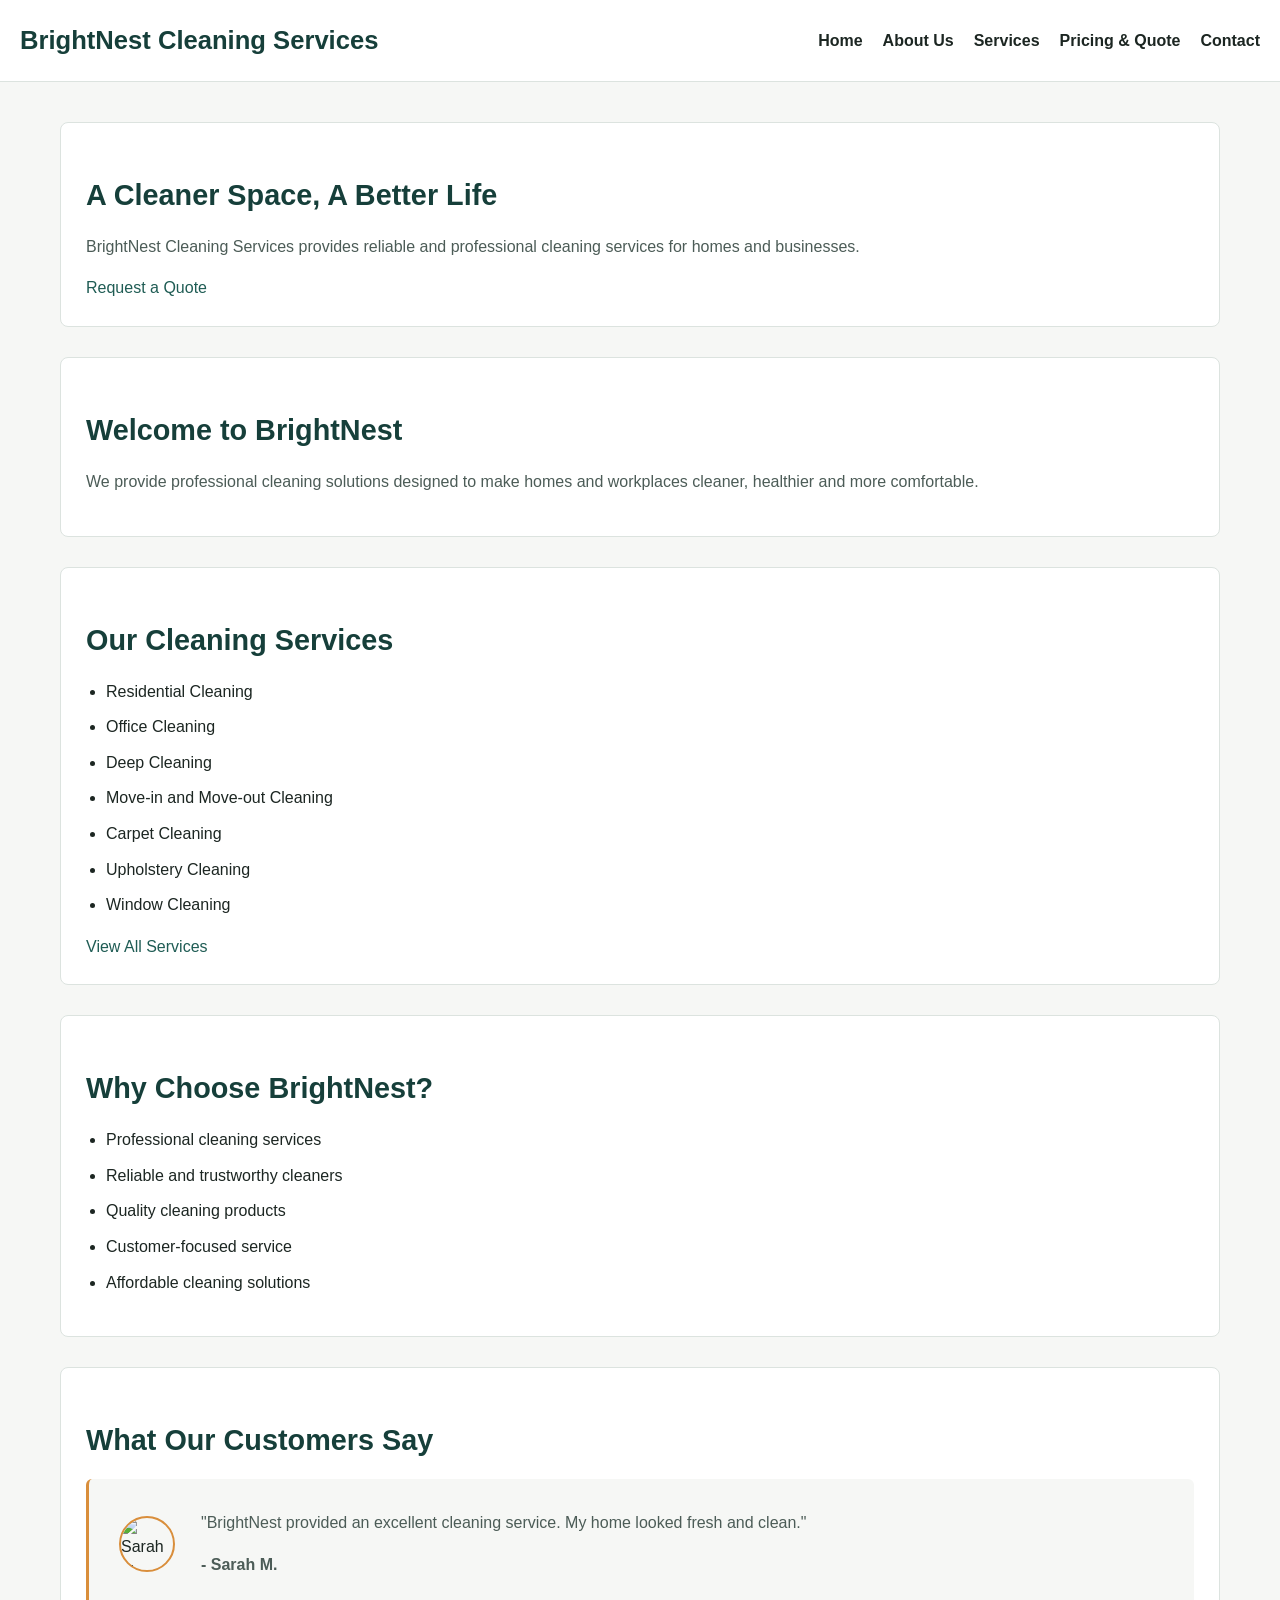
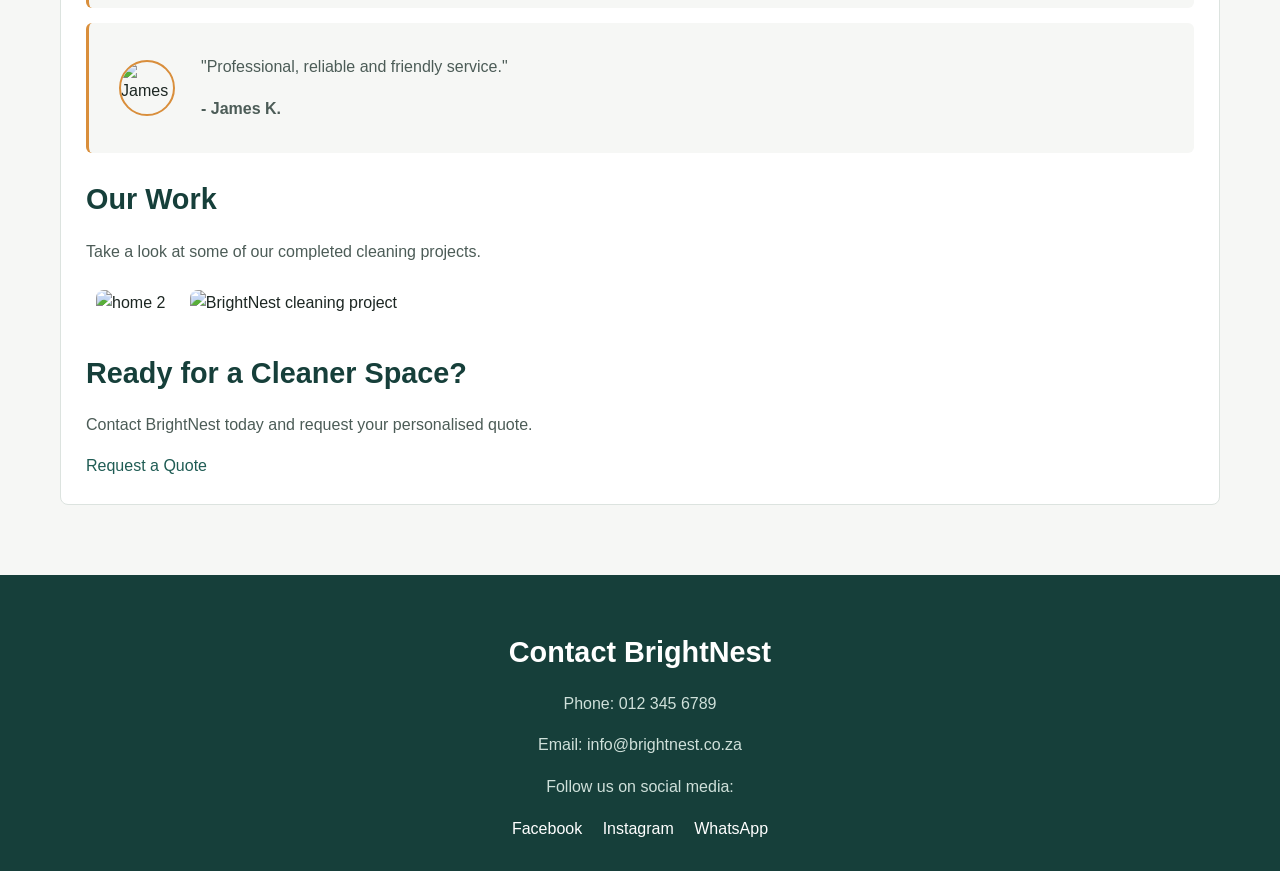
==== index.html @ d9dd4ff6 "Add customer avatars to testimonials with circular styling and mobile stacking" ====
<!DOCTYPE html>
<html lang="en">

<head>
    <meta charset="UTF-8">
    <meta name="viewport" content="width=device-width, initial-scale=1.0">
    <title>BrightNest Cleaning Services</title>

    <link rel="stylesheet" href="css/style.css">
</head>

<body>

    <header>

        <h1>BrightNest Cleaning Services</h1>

        <nav>
            <a href="index.html">Home</a>
            <a href="pages/about.html">About Us</a>
            <a href="pages/services.html">Services</a>
            <a href="pages/quote.html">Pricing & Quote</a>
            <a href="pages/contact.html">Contact</a>
        </nav>

    </header>

    <main>


        <section>
            <h2>A Cleaner Space, A Better Life</h2>
            <p>
                BrightNest Cleaning Services provides reliable and
                professional cleaning services for homes and businesses.
            </p>

            <a href="pages/quote.html">Request a Quote</a>
        </section>

        <section>
            <h2>Welcome to BrightNest</h2>

            <p>
                We provide professional cleaning solutions designed
                to make homes and workplaces cleaner, healthier and
                more comfortable.
            </p>
        </section>

        <section>
            <h2>Our Cleaning Services</h2>

            <ul>
                <li>Residential Cleaning</li>
                <li>Office Cleaning</li>
                <li>Deep Cleaning</li>
                <li>Move-in and Move-out Cleaning</li>
                <li>Carpet Cleaning</li>
                <li>Upholstery Cleaning</li>
                <li>Window Cleaning</li>
            </ul>

            <a href="pages/services.html">View All Services</a>
        </section>

        <section>
            <h2>Why Choose BrightNest?</h2>

            <ul>
                <li>Professional cleaning services</li>
                <li>Reliable and trustworthy cleaners</li>
                <li>Quality cleaning products</li>
                <li>Customer-focused service</li>
                <li>Affordable cleaning solutions</li>
            </ul>
        </section>

        <section>
            <h2>What Our Customers Say</h2>

            <article>
    <img src="https://randomuser.me/api/portraits/women/44.jpg"
         alt="Sarah M."
         class="testimonial-avatar">

    <div class="testimonial-text">
        <p>
            "BrightNest provided an excellent cleaning service.
            My home looked fresh and clean."
        </p>

        <p><strong>- Sarah M.</strong></p>
    </div>
</article>

<article>
    <img src="https://randomuser.me/api/portraits/men/32.jpg"
         alt="James K."
         class="testimonial-avatar">

    <div class="testimonial-text">
        <p>
            "Professional, reliable and friendly service."
        </p>

        <p><strong>- James K.</strong></p>
    </div>
</article>

        <section>
            <h2>Our Work</h2>

            <p>Take a look at some of our completed cleaning projects.</p>

            <img src="../BrightNest-Cleaning-Services-/images/services/home 2.png"
                 alt="home 2"
                 width="300">

            <img src="../BrightNest-Cleaning-Services-/images/services/gallery-2.png"
                 alt="BrightNest cleaning project"
                 width="300">
        </section>

        <section>
            <h2>Ready for a Cleaner Space?</h2>

            <p>
                Contact BrightNest today and request your personalised quote.
            </p>

            <a href="pages/quote.html">Request a Quote</a>
        </section>

    </main>

    <footer>

        <h2>Contact BrightNest</h2>

        <p>Phone: 012 345 6789</p>
        <p>Email: info@brightnest.co.za</p>

        <p>
            Follow us on social media:
        </p>

        <a href="#">Facebook</a>
        <a href="#">Instagram</a>
        <a href="#">WhatsApp</a>

    

    </footer>

</body>

</html>
---- css/style.css ----
/* General settings */
* {
    box-sizing: border-box;
}

body {
    margin: 0;
    font-family: Arial, sans-serif;
    line-height: 1.6;
    color: #1c2622;
    background-color: #f6f7f5;
}

/* Images */
img {
    max-width: 100%;
    height: auto;
}

/* Links */
a {
    color: #1f5c54;
    text-decoration: none;
}

/* Headings */
h1,
h2,
h3 {
    color: #163f3a;
}

h1 {
    font-size: 1.6rem;
}

h2 {
    font-size: 1.8rem;
    margin-bottom: 1rem;
}

h3 {
    font-size: 1.25rem;
}

p {
    color: #4c5c57;
}


/* Header */
header {
    background-color: #ffffff;
    padding: 20px;
    border-bottom: 1px solid #dce3df;

    display: flex;
    justify-content: space-between;
    align-items: center;
    flex-wrap: wrap;
}

header h1 {
    margin: 0;
    color: #163f3a;
}


/* Navigation */
nav {
    display: flex;
    gap: 20px;
    flex-wrap: wrap;
}

nav a {
    color: #1c2622;
    font-weight: bold;
    padding: 5px 0;
}

nav a:hover {
    color: #1f5c54;
    border-bottom: 2px solid #d98e3b;
}


/* Main content */
main {
    max-width: 1200px;
    margin: auto;
    padding: 40px 20px;
}

main > section {
    background-color: #ffffff;
    border: 1px solid #dce3df;
    border-radius: 8px;
    padding: 25px;
    margin-bottom: 30px;
}


/* Hero section */
.hero {
    text-align: center;
    padding: 70px 30px;
}

.hero h2 {
    font-size: 2.5rem;
    color: #163f3a;
}

.hero p {
    margin: 20px auto;
}


/* Buttons */
.btn {
    display: inline-block;
    background-color: #d98e3b;
    color: #ffffff;
    font-weight: bold;
    padding: 12px 24px;
    border-radius: 6px;
}

.btn:hover {
    background-color: #b8722a;
}


/* Lists */
main ul {
    padding-left: 20px;
}

main ul li {
    margin-bottom: 10px;
}
/* Testimonials */
article {
    background-color: #f6f7f5;
    border-left: 3px solid #d98e3b;
    padding: 0.9375rem 1.25rem;
    margin-bottom: 0.9375rem;
    border-radius: 6px;
 
    display: flex;
    align-items: center;
    gap: 1rem;
}
 
.testimonial-avatar {
    width: 3.5rem;
    height: 3.5rem;
    border-radius: 50%;
    object-fit: cover;
    flex-shrink: 0;
    border: 2px solid #d98e3b;
}
 
.testimonial-text {
    flex: 1;
}
/* Gallery */
main img {
    border-radius: 8px;
    margin: 10px;
}


/* Service cards */
.service-grid {
    display: grid;
    grid-template-columns: repeat(auto-fit, minmax(250px, 1fr));
    gap: 25px;
}

.service-card {
    background-color: #ffffff;
    border: 1px solid #dce3df;
    border-top: 3px solid #1f5c54;
    border-radius: 8px;
    padding: 20px;
}

.service-card img {
    width: 100%;
    height: 200px;
    object-fit: cover;
    margin: 0 0 15px 0;
}

.service-card:hover {
    box-shadow: 0 5px 15px rgba(0, 0, 0, 0.1);
}


/* Forms */
.site-form {
    max-width: 600px;
    background-color: #ffffff;
    border: 1px solid #dce3df;
    border-radius: 8px;
    padding: 25px;
}

.site-form label {
    display: block;
    margin-top: 15px;
    margin-bottom: 5px;
    font-weight: bold;
}

.site-form input,
.site-form select,
.site-form textarea {
    width: 100%;
    padding: 10px;
    font-family: Arial, sans-serif;
    font-size: 1rem;
    border: 1px solid #dce3df;
    border-radius: 6px;
}

.site-form input:focus,
.site-form select:focus,
.site-form textarea:focus {
    outline: 2px solid #1f5c54;
}


/* Footer */
footer {
    background-color: #163f3a;
    color: #ffffff;
    padding: 30px;
    text-align: center;
}

footer h2 {
    color: #ffffff;
}

footer p {
    color: #cfe0da;
}

footer a {
    color: #ffffff;
    margin: 0 8px;
}

footer a:hover {
    color: #d98e3b;
}


/* Tablet */
@media (max-width: 900px) {

    header {
        padding: 15px;
    }

    main {
        padding: 30px 15px;
    }

    .hero h2 {
        font-size: 2rem;
    }
}


/* Mobile */
@media (max-width: 600px) {
 
    header {
        flex-direction: column;
        align-items: flex-start;
    }
 
    nav {
        flex-direction: column;
        gap: 0.625rem;
        margin-top: 0.9375rem;
    }
 
    main {
        padding: 1.25rem 0.625rem;
    }
 
    main > section {
        padding: 1.25rem;
    }
 
    .hero {
        padding: 2.5rem 1.25rem;
    }
 
    .hero h2 {
        font-size: 1.7rem;
    }
 
    .service-grid {
        grid-template-columns: 1fr;
    }
}
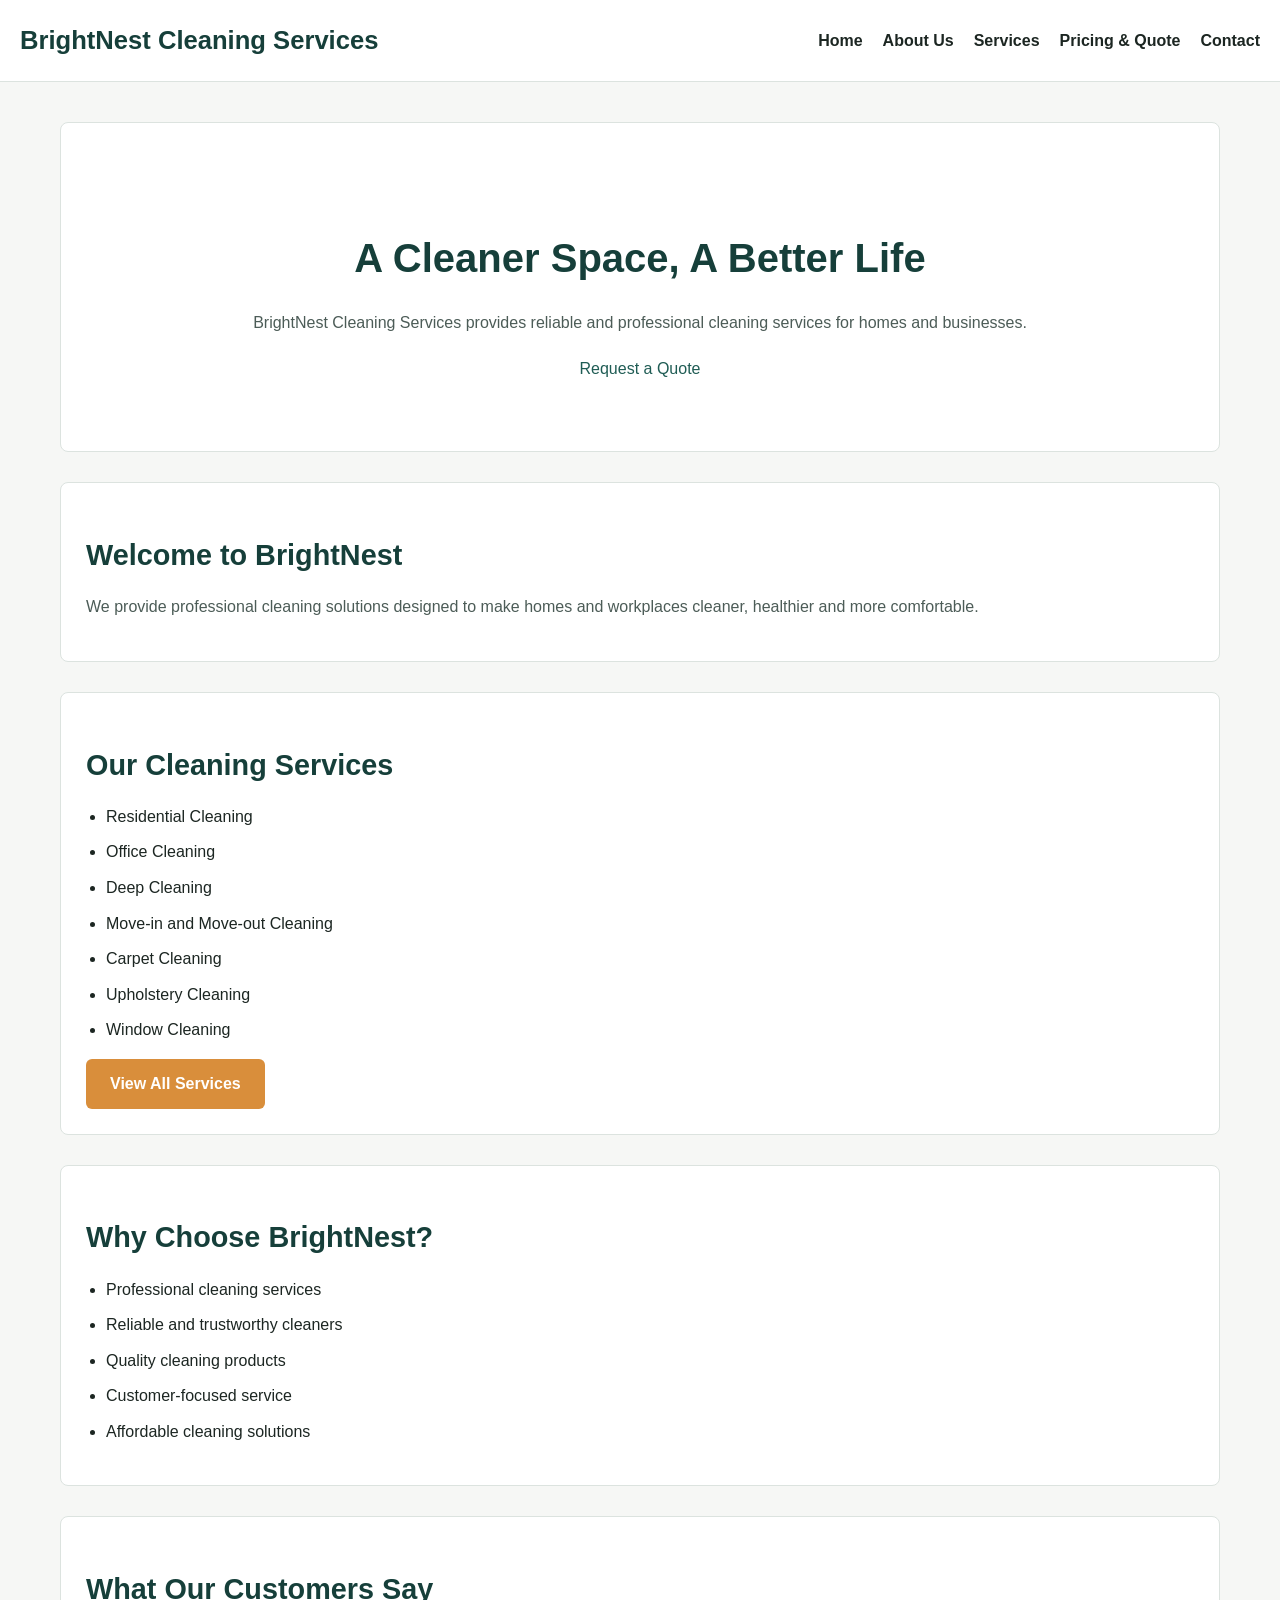
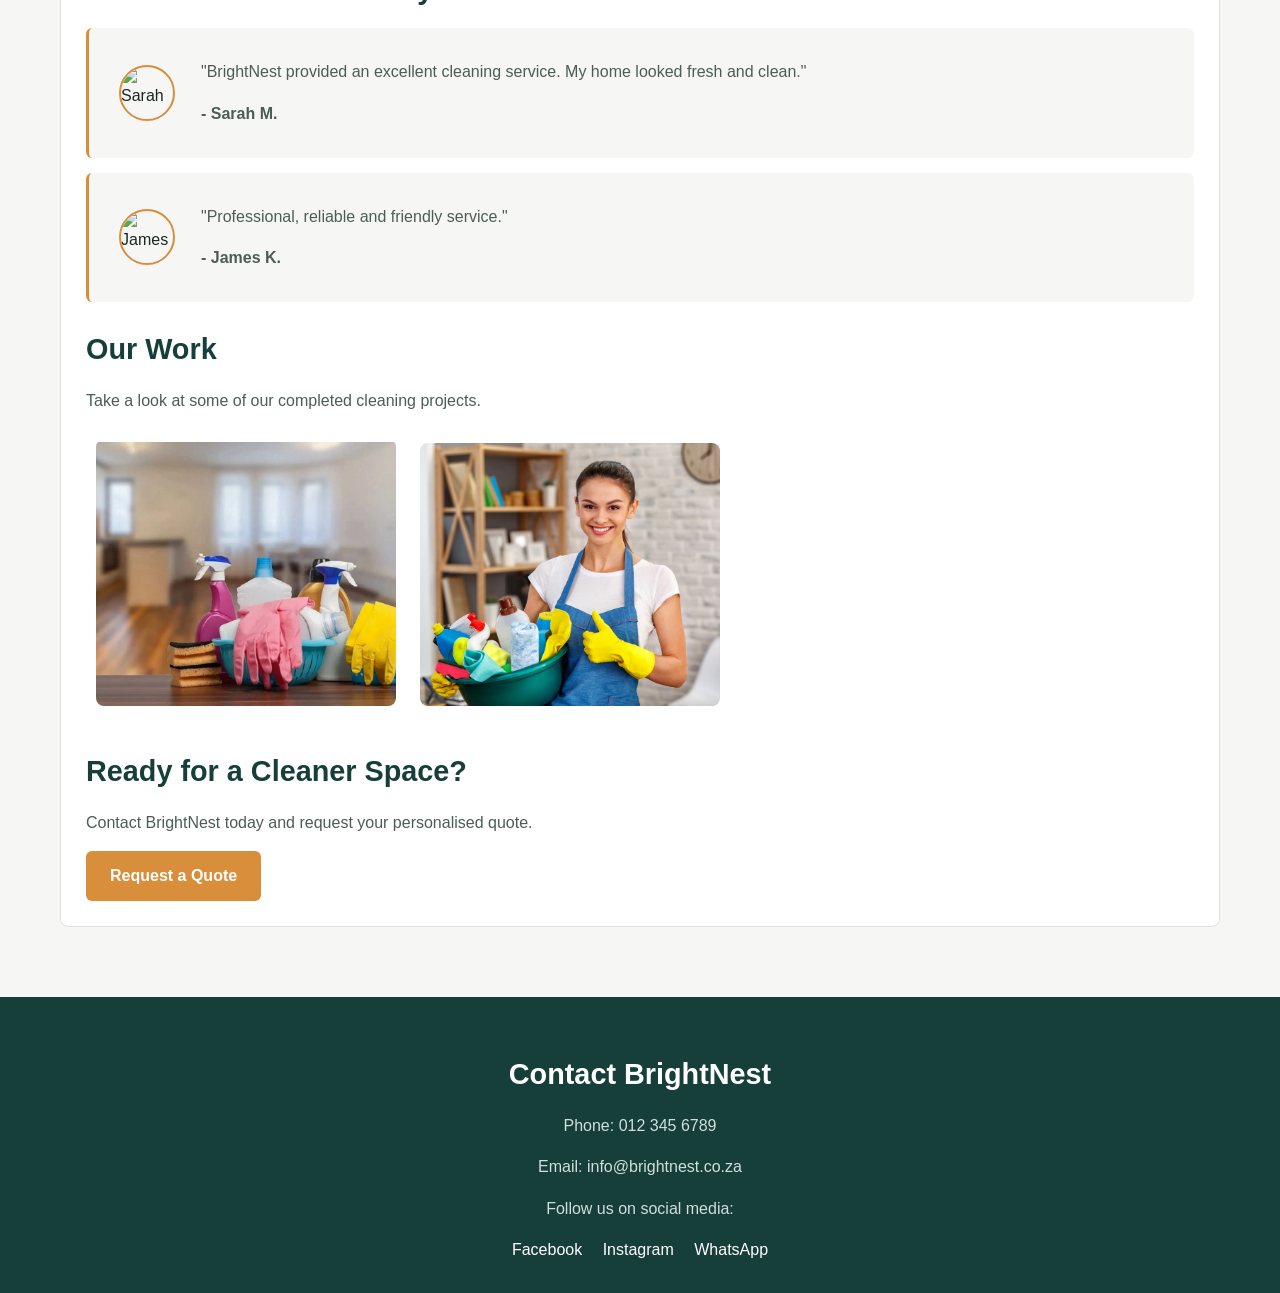
==== commit bb74ed93: "Fix homepage HTML structure and apply CSS classes - Added the hero class to the homepage hero sectio" ====
--- a/index.html
+++ b/index.html
@@ -28,7 +28,7 @@
     <main>
 
 
-        <section>
+        <section class ="hero">
             <h2>A Cleaner Space, A Better Life</h2>
             <p>
                 BrightNest Cleaning Services provides reliable and
@@ -61,7 +61,7 @@
                 <li>Window Cleaning</li>
             </ul>
 
-            <a href="pages/services.html">View All Services</a>
+            <a href="pages/services.html" class="btn">View All Services</a>
         </section>
 
         <section>
@@ -113,11 +113,11 @@
 
             <p>Take a look at some of our completed cleaning projects.</p>
 
-            <img src="../BrightNest-Cleaning-Services-/images/services/home 2.png"
+            <img src="images/services/home 2.png"
                  alt="home 2"
                  width="300">
 
-            <img src="../BrightNest-Cleaning-Services-/images/services/gallery-2.png"
+            <img src="images/services/gallery-2.png"
                  alt="BrightNest cleaning project"
                  width="300">
         </section>
@@ -129,7 +129,7 @@
                 Contact BrightNest today and request your personalised quote.
             </p>
 
-            <a href="pages/quote.html">Request a Quote</a>
+            <a href="pages/quote.html" class="btn">Request a Quote</a>
         </section>
 
     </main>
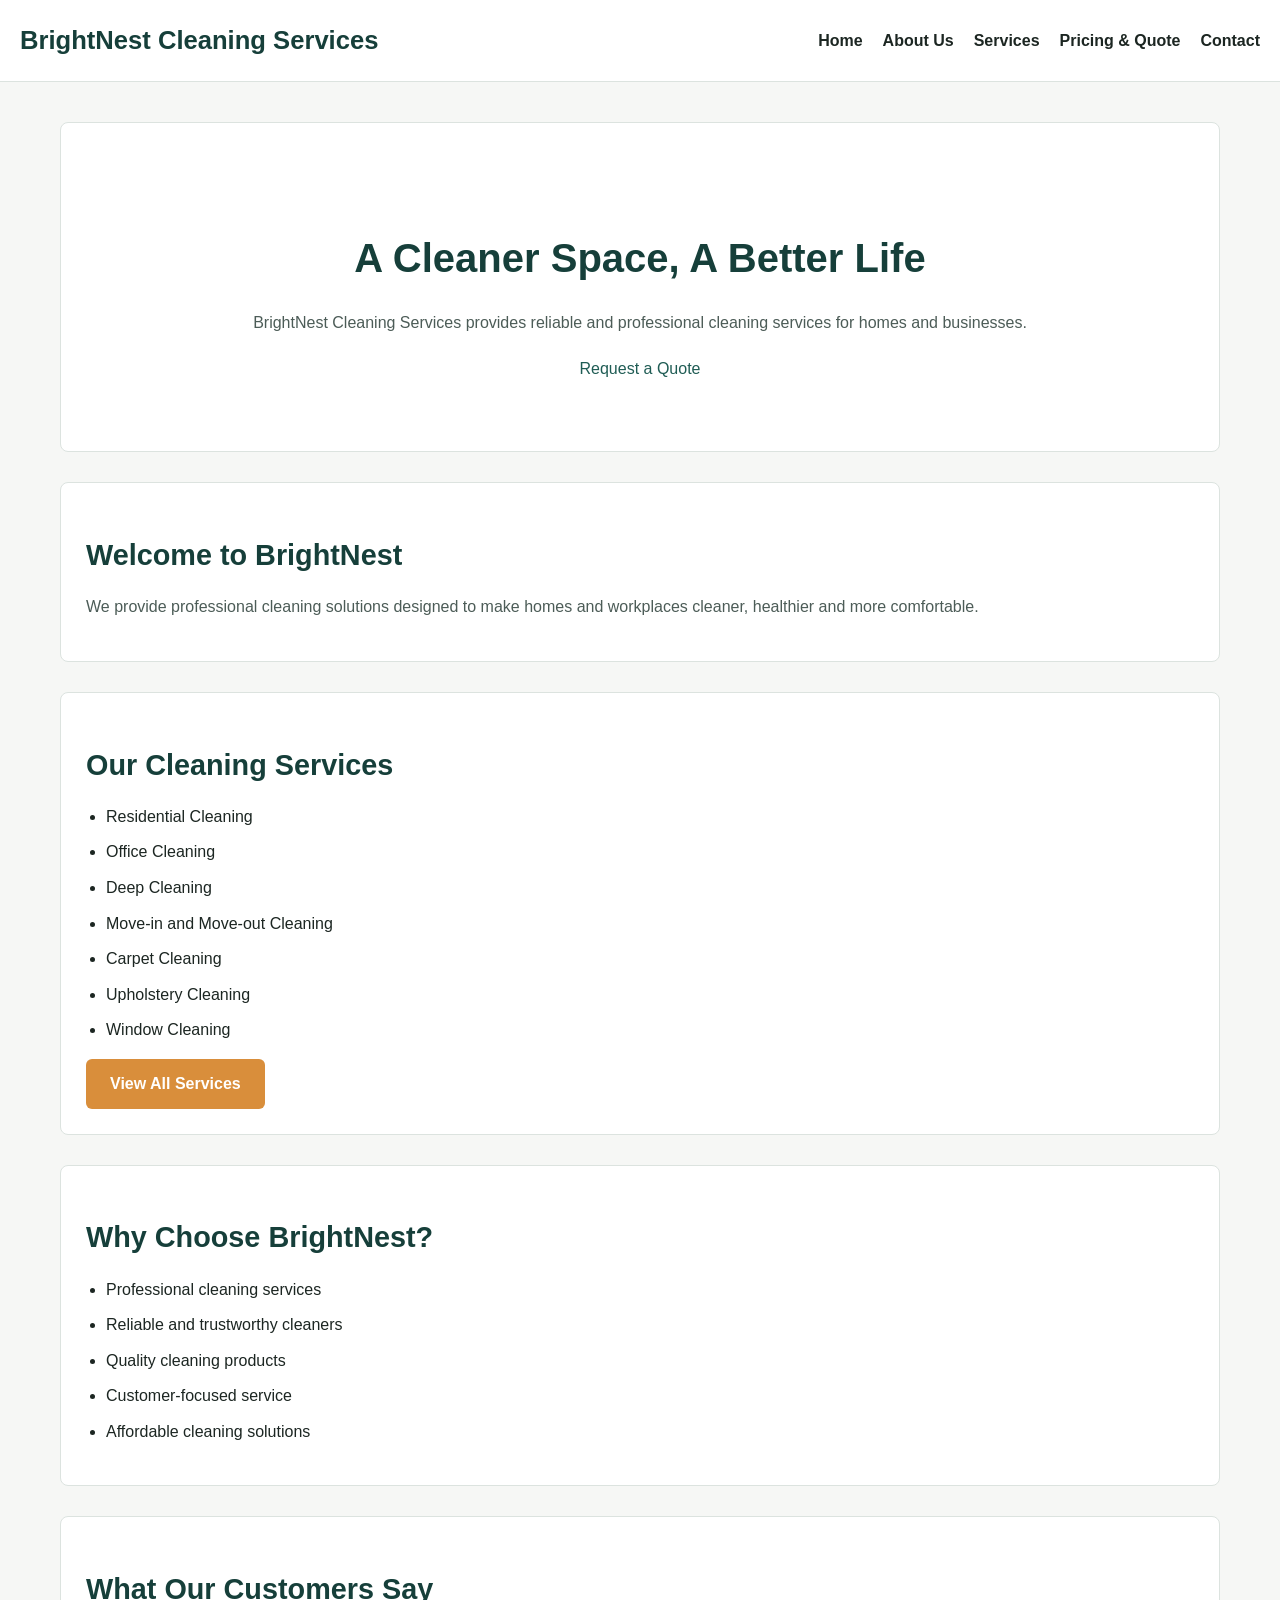
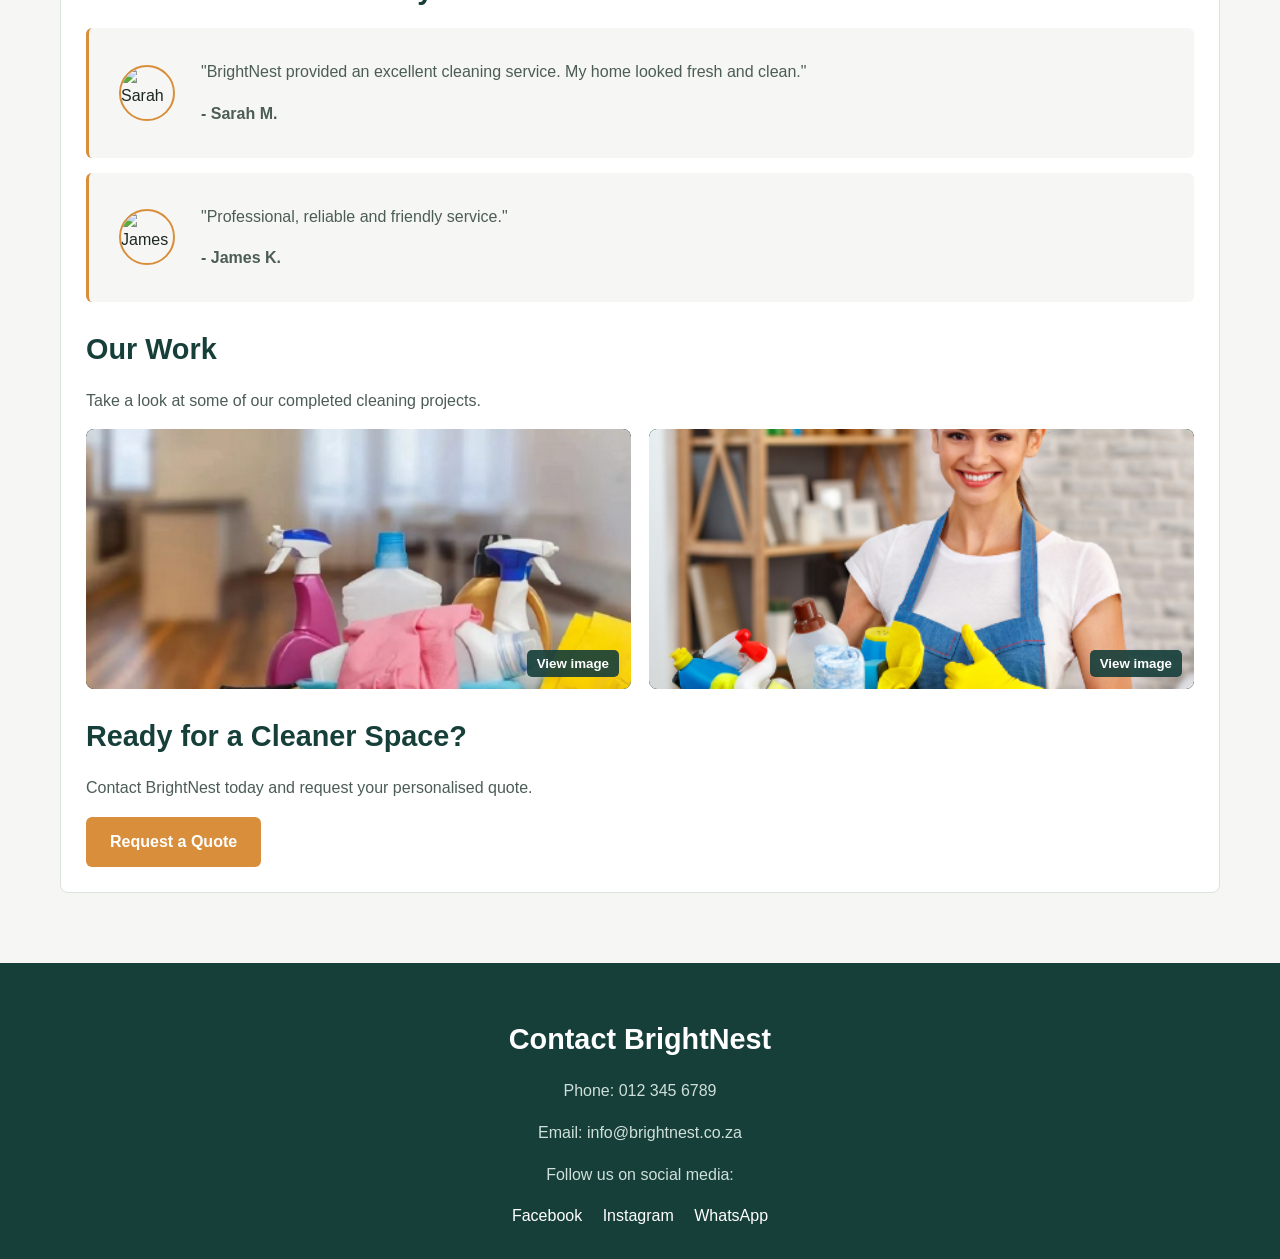
==== commit b7bc9d14: "Add interactive site features Add an FAQ accordion, project gallery lightbox, scroll-reveal effects," ====
--- a/index.html
+++ b/index.html
@@ -7,6 +7,7 @@
     <title>BrightNest Cleaning Services</title>
 
     <link rel="stylesheet" href="css/style.css">
+    <script src="js/script.js" defer></script>
 </head>
 
 <body>
@@ -113,13 +114,27 @@
 
             <p>Take a look at some of our completed cleaning projects.</p>
 
-            <img src="images/services/home 2.png"
-                 alt="home 2"
-                 width="300">
+            <div class="gallery-grid" role="group" aria-label="Cleaning project gallery">
+                <button class="gallery-item" type="button"
+                        data-full="images/services/home 2.png"
+                        data-alt="Freshly cleaned BrightNest home interior"
+                        aria-label="View freshly cleaned BrightNest home interior">
+                    <img src="images/services/home 2.png"
+                         alt="Freshly cleaned BrightNest home interior"
+                         width="300">
+                    <span>View image</span>
+                </button>
 
-            <img src="images/services/gallery-2.png"
-                 alt="BrightNest cleaning project"
-                 width="300">
+                <button class="gallery-item" type="button"
+                        data-full="images/services/gallery-2.png"
+                        data-alt="A completed BrightNest cleaning project"
+                        aria-label="View a completed BrightNest cleaning project">
+                    <img src="images/services/gallery-2.png"
+                         alt="A completed BrightNest cleaning project"
+                         width="300">
+                    <span>View image</span>
+                </button>
+            </div>
         </section>
 
         <section>
--- a/css/style.css
+++ b/css/style.css
@@ -309,4 +309,303 @@
     .service-grid {
         grid-template-columns: 1fr;
     }
+}
+
+/* Small mobile screens */
+@media (max-width: 480px) {
+
+    header h1 {
+        font-size: 1.5rem;
+    }
+
+    nav {
+        gap: 8px;
+    }
+
+    nav a {
+        font-size: 0.9rem;
+    }
+
+    main {
+        padding: 15px 10px;
+    }
+
+    main > section {
+        padding: 15px;
+    }
+
+    .hero {
+        padding: 30px 15px;
+    }
+
+    .hero h2 {
+        font-size: 1.5rem;
+    }
+
+    h2 {
+        font-size: 1.3rem;
+    }
+
+    h3 {
+        font-size: 1.1rem;
+    }
+
+    p {
+        font-size: 0.95rem;
+    }
+
+    .btn {
+        padding: 10px 16px;
+        font-size: 0.9rem;
+    }
+
+    .site-form {
+        padding: 15px;
+    }
+
+    article {
+        gap: 10px;
+        padding: 12px;
+    }
+
+    .testimonial-avatar {
+        width: 2.75rem;
+        height: 2.75rem;
+    }
+}
+
+/* Interactive elements */
+a,
+button,
+.service-card,
+.gallery-item {
+    transition: color 180ms ease, background-color 180ms ease, border-color 180ms ease,
+        box-shadow 180ms ease, transform 180ms ease, opacity 180ms ease;
+}
+
+a:focus-visible,
+button:focus-visible {
+    outline: 3px solid #d98e3b;
+    outline-offset: 3px;
+}
+
+.faq-list {
+    display: grid;
+    gap: 12px;
+}
+
+.faq-item {
+    margin: 0;
+    padding: 0;
+    overflow: hidden;
+    border: 1px solid #dce3df;
+    border-radius: 8px;
+    background: #ffffff;
+}
+
+.faq-item h3 {
+    margin: 0;
+}
+
+.faq-question {
+    display: flex;
+    width: 100%;
+    align-items: center;
+    justify-content: space-between;
+    gap: 16px;
+    padding: 16px 18px;
+    border: 0;
+    background: #ffffff;
+    color: #163f3a;
+    cursor: pointer;
+    font: inherit;
+    font-weight: bold;
+    text-align: left;
+}
+
+.faq-question:hover,
+.faq-question[aria-expanded="true"] {
+    background: #f6f7f5;
+}
+
+.faq-icon {
+    color: #b8722a;
+    font-size: 1.5rem;
+    line-height: 1;
+}
+
+.faq-answer {
+    padding: 0 18px 16px;
+    animation: answer-reveal 220ms ease both;
+}
+
+.faq-answer p {
+    margin: 0;
+}
+
+.gallery-grid {
+    display: grid;
+    grid-template-columns: repeat(auto-fit, minmax(min(100%, 260px), 1fr));
+    gap: 18px;
+}
+
+.gallery-item {
+    position: relative;
+    overflow: hidden;
+    padding: 0;
+    border: 0;
+    border-radius: 8px;
+    background: #163f3a;
+    cursor: zoom-in;
+}
+
+.gallery-item img {
+    display: block;
+    width: 100%;
+    height: 260px;
+    margin: 0;
+    object-fit: cover;
+}
+
+.gallery-item span {
+    position: absolute;
+    right: 12px;
+    bottom: 12px;
+    padding: 6px 10px;
+    border-radius: 5px;
+    background: rgba(22, 63, 58, 0.9);
+    color: #ffffff;
+    font-weight: bold;
+}
+
+.gallery-item:hover {
+    box-shadow: 0 8px 20px rgba(22, 63, 58, 0.2);
+    transform: translateY(-3px);
+}
+
+.gallery-item img {
+    transition: transform 220ms ease;
+}
+
+.gallery-item:hover img {
+    transform: scale(1.04);
+}
+
+.lightbox {
+    width: min(92vw, 1000px);
+    max-width: none;
+    max-height: 92vh;
+    padding: 18px;
+    border: 0;
+    border-radius: 10px;
+    background: #ffffff;
+    color: #1c2622;
+    box-shadow: 0 18px 60px rgba(0, 0, 0, 0.35);
+}
+
+.lightbox::backdrop {
+    background: rgba(14, 35, 32, 0.82);
+}
+
+.lightbox-image {
+    display: block;
+    max-width: 100%;
+    max-height: 72vh;
+    margin: 0 auto;
+    object-fit: contain;
+}
+
+.lightbox-caption {
+    margin: 12px 0;
+    text-align: center;
+}
+
+.lightbox-controls {
+    display: flex;
+    justify-content: center;
+    flex-wrap: wrap;
+    gap: 10px;
+}
+
+.lightbox-controls button {
+    padding: 9px 14px;
+    border: 0;
+    border-radius: 6px;
+    background: #1f5c54;
+    color: #ffffff;
+    cursor: pointer;
+    font: inherit;
+    font-weight: bold;
+}
+
+.lightbox-controls button:hover {
+    background: #163f3a;
+}
+
+.lightbox-close {
+    background: #d98e3b !important;
+}
+
+.business-map {
+    min-height: 340px;
+    border: 1px solid #dce3df;
+    border-radius: 8px;
+    background: #e8efeb;
+    z-index: 0;
+}
+
+.map-status {
+    margin-bottom: 4px;
+}
+
+.map-link {
+    font-weight: bold;
+}
+
+.reveal-ready .reveal {
+    opacity: 0;
+    transform: translateY(16px);
+    transition: opacity 450ms ease, transform 450ms ease;
+}
+
+.reveal-ready .reveal.is-visible {
+    opacity: 1;
+    transform: translateY(0);
+}
+
+@keyframes answer-reveal {
+    from {
+        opacity: 0;
+        transform: translateY(-5px);
+    }
+
+    to {
+        opacity: 1;
+        transform: translateY(0);
+    }
+}
+
+@media (max-width: 600px) {
+    .business-map {
+        min-height: 280px;
+    }
+
+    .gallery-item img {
+        height: 220px;
+    }
+
+    .lightbox {
+        padding: 12px;
+    }
+}
+
+@media (prefers-reduced-motion: reduce) {
+    *,
+    *::before,
+    *::after {
+        scroll-behavior: auto !important;
+        animation-duration: 0.01ms !important;
+        animation-iteration-count: 1 !important;
+        transition-duration: 0.01ms !important;
+    }
 }
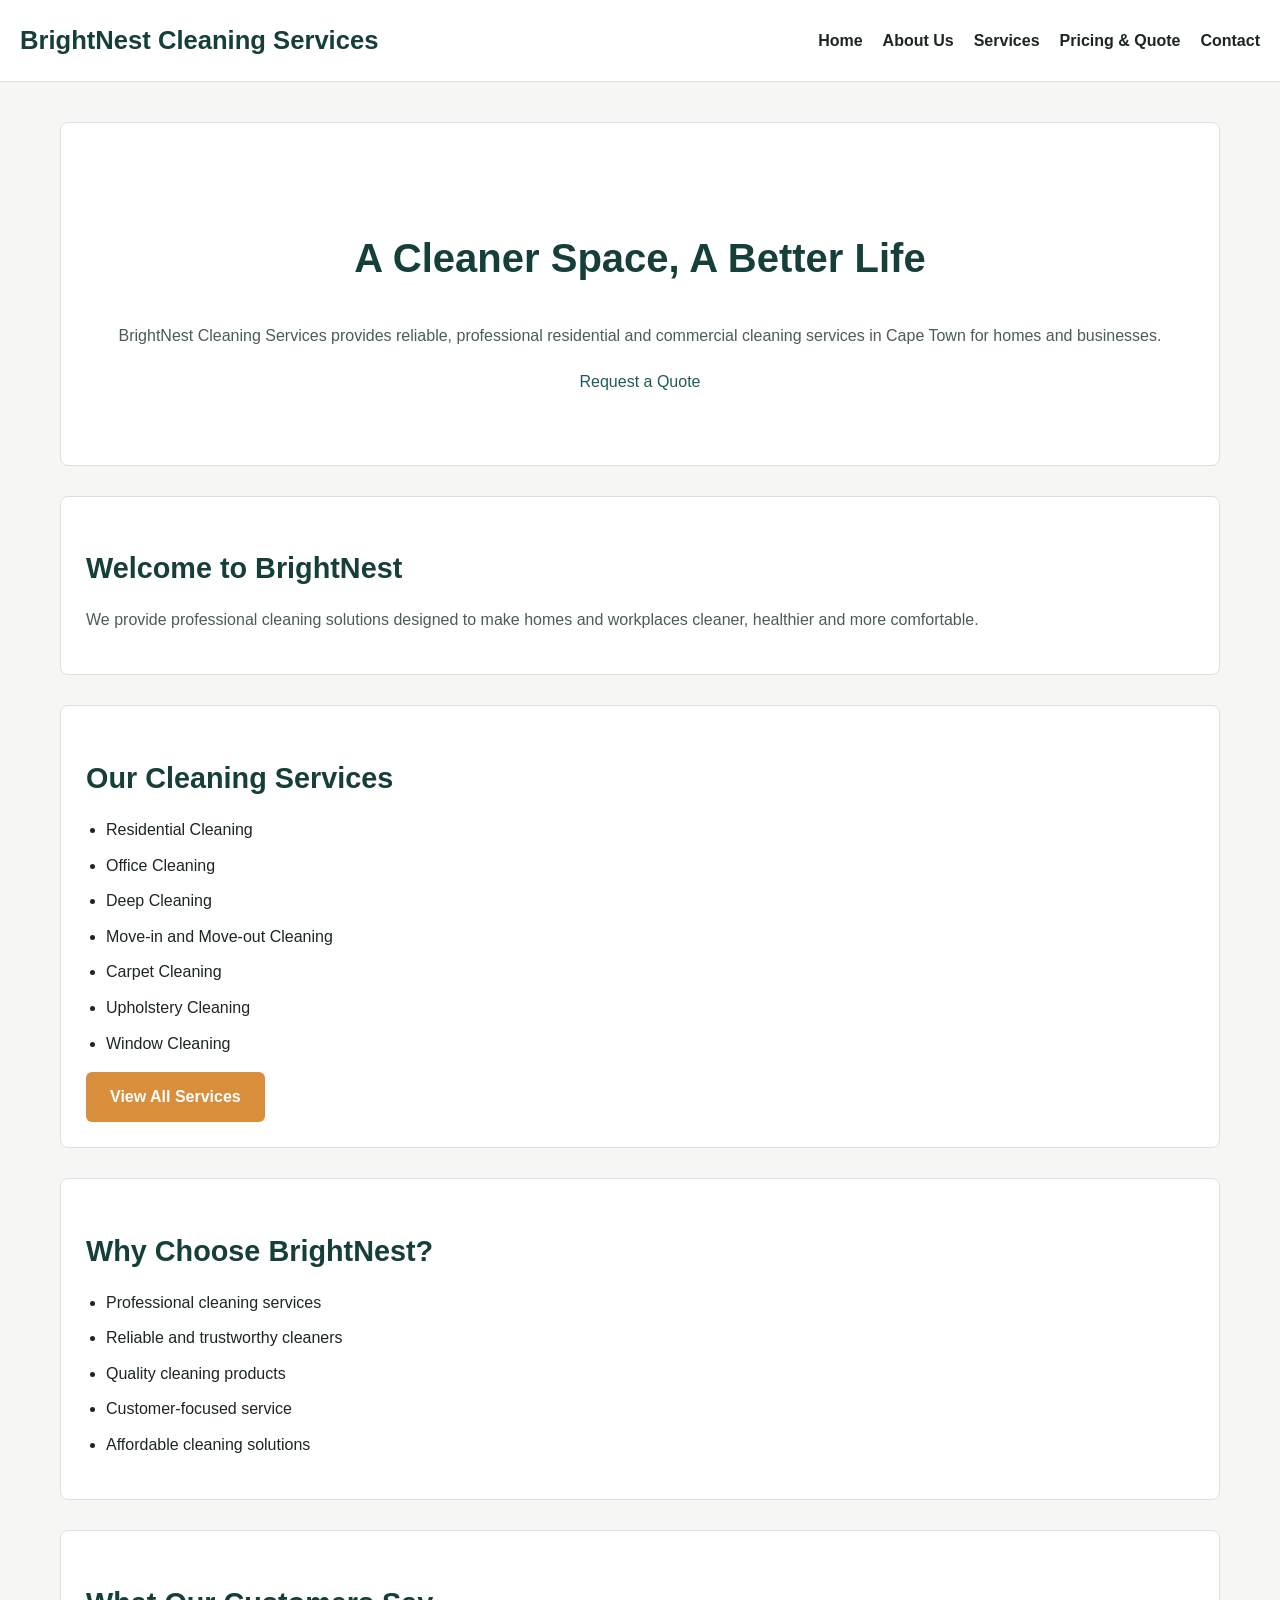
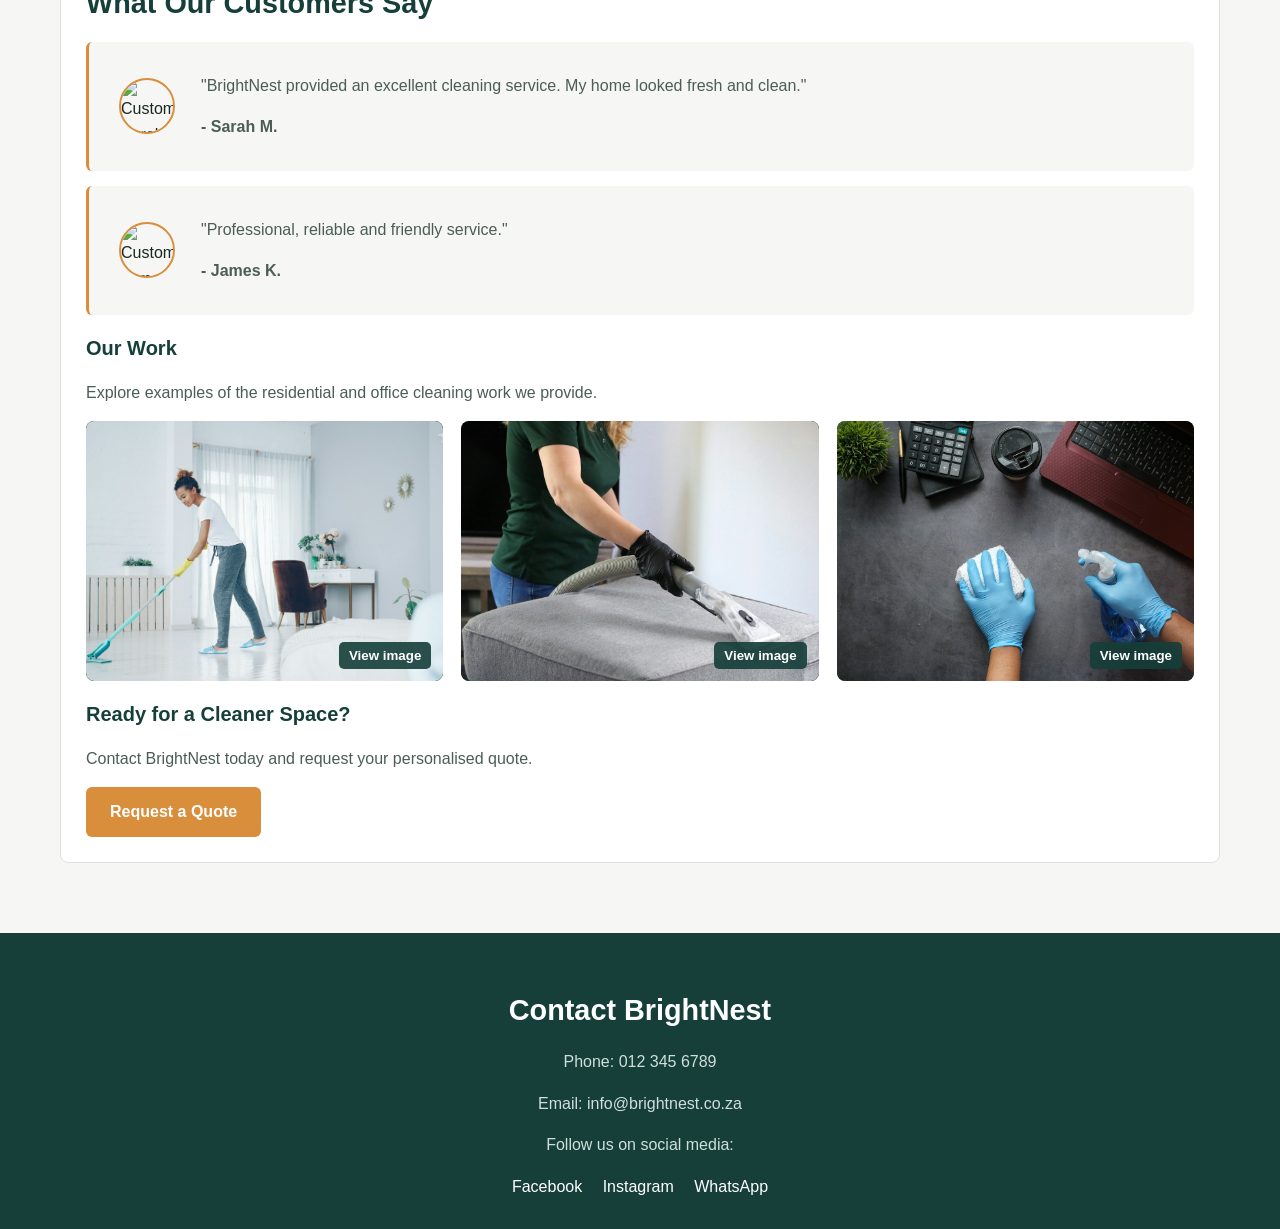
==== commit a90c0dee: "Improve service discovery and on-page SEO Add searchable and sortable service cards, refresh gallery" ====
--- a/index.html
+++ b/index.html
@@ -4,7 +4,9 @@
 <head>
     <meta charset="UTF-8">
     <meta name="viewport" content="width=device-width, initial-scale=1.0">
-    <title>BrightNest Cleaning Services</title>
+    <title>Cleaning Services in Cape Town | BrightNest</title>
+    <meta name="description"
+          content="Explore BrightNest residential and commercial cleaning in Cape Town. Compare services and request a personalised quote for your home or business.">
 
     <link rel="stylesheet" href="css/style.css">
     <script src="js/script.js" defer></script>
@@ -14,7 +16,7 @@
 
     <header>
 
-        <h1>BrightNest Cleaning Services</h1>
+        <a class="site-name" href="index.html">BrightNest Cleaning Services</a>
 
         <nav>
             <a href="index.html">Home</a>
@@ -30,10 +32,10 @@
 
 
         <section class ="hero">
-            <h2>A Cleaner Space, A Better Life</h2>
+            <h1>A Cleaner Space, A Better Life</h1>
             <p>
-                BrightNest Cleaning Services provides reliable and
-                professional cleaning services for homes and businesses.
+                BrightNest Cleaning Services provides reliable, professional residential and commercial cleaning
+                services in Cape Town for homes and businesses.
             </p>
 
             <a href="pages/quote.html">Request a Quote</a>
@@ -82,7 +84,7 @@
 
             <article>
     <img src="https://randomuser.me/api/portraits/women/44.jpg"
-         alt="Sarah M."
+         alt="Customer Sarah M."
          class="testimonial-avatar">
 
     <div class="testimonial-text">
@@ -97,7 +99,7 @@
 
 <article>
     <img src="https://randomuser.me/api/portraits/men/32.jpg"
-         alt="James K."
+         alt="Customer James K."
          class="testimonial-avatar">
 
     <div class="testimonial-text">
@@ -112,26 +114,36 @@
         <section>
             <h2>Our Work</h2>
 
-            <p>Take a look at some of our completed cleaning projects.</p>
+            <p>Explore examples of the residential and office cleaning work we provide.</p>
 
-            <div class="gallery-grid" role="group" aria-label="Cleaning project gallery">
+            <div class="gallery-grid" role="group" aria-label="Cleaning work examples gallery">
                 <button class="gallery-item" type="button"
-                        data-full="images/services/home 2.png"
-                        data-alt="Freshly cleaned BrightNest home interior"
-                        aria-label="View freshly cleaned BrightNest home interior">
-                    <img src="images/services/home 2.png"
-                         alt="Freshly cleaned BrightNest home interior"
-                         width="300">
+                        data-full="images/gallery/living-room-mopping.jpg"
+                        data-alt="Cleaner mopping a bright living room floor"
+                        aria-label="View a cleaner mopping a bright living room floor">
+                    <img src="images/gallery/living-room-mopping.jpg"
+                         alt="Cleaner mopping a bright living room floor"
+                         width="300" loading="lazy" decoding="async">
                     <span>View image</span>
                 </button>
 
                 <button class="gallery-item" type="button"
-                        data-full="images/services/gallery-2.png"
-                        data-alt="A completed BrightNest cleaning project"
-                        aria-label="View a completed BrightNest cleaning project">
-                    <img src="images/services/gallery-2.png"
-                         alt="A completed BrightNest cleaning project"
-                         width="300">
+                        data-full="images/gallery/upholstery-vacuuming.jpg"
+                        data-alt="Cleaner vacuuming a gray upholstered cushion"
+                        aria-label="View a cleaner vacuuming gray upholstery">
+                    <img src="images/gallery/upholstery-vacuuming.jpg"
+                         alt="Cleaner vacuuming a gray upholstered cushion"
+                         width="300" loading="lazy" decoding="async">
+                    <span>View image</span>
+                </button>
+
+                <button class="gallery-item" type="button"
+                        data-full="images/gallery/desk-cleaning.jpg"
+                        data-alt="Gloved hands wiping an office desk with a cloth and cleaning spray"
+                        aria-label="View an office desk being wiped clean">
+                    <img src="images/gallery/desk-cleaning.jpg"
+                         alt="Gloved hands wiping an office desk with a cloth and cleaning spray"
+                         width="300" loading="lazy" decoding="async">
                     <span>View image</span>
                 </button>
             </div>
--- a/css/style.css
+++ b/css/style.css
@@ -31,7 +31,7 @@
 }
 
 h1 {
-    font-size: 1.6rem;
+    font-size: 2.2rem;
 }
 
 h2 {
@@ -60,7 +60,11 @@
     flex-wrap: wrap;
 }
 
-header h1 {
+.site-name {
+    display: inline-block;
+    font-size: 1.6rem;
+    font-weight: bold;
+    line-height: 1.6;
     margin: 0;
     color: #163f3a;
 }
@@ -107,7 +111,7 @@
     padding: 70px 30px;
 }
 
-.hero h2 {
+.hero h1 {
     font-size: 2.5rem;
     color: #163f3a;
 }
@@ -266,11 +270,15 @@
         padding: 15px;
     }
 
+    h1 {
+        font-size: 2rem;
+    }
+
     main {
         padding: 30px 15px;
     }
 
-    .hero h2 {
+    .hero h1 {
         font-size: 2rem;
     }
 }
@@ -302,7 +310,11 @@
         padding: 2.5rem 1.25rem;
     }
  
-    .hero h2 {
+    .hero h1 {
+        font-size: 1.7rem;
+    }
+
+    h1 {
         font-size: 1.7rem;
     }
  
@@ -314,7 +326,7 @@
 /* Small mobile screens */
 @media (max-width: 480px) {
 
-    header h1 {
+    .site-name {
         font-size: 1.5rem;
     }
 
@@ -338,7 +350,7 @@
         padding: 30px 15px;
     }
 
-    .hero h2 {
+    .hero h1 {
         font-size: 1.5rem;
     }
 
@@ -443,6 +455,51 @@
     margin: 0;
 }
 
+main section section > h2,
+.service-card > h2 {
+    font-size: 1.25rem;
+}
+
+main > h1 ~ section > h2 {
+    font-size: 1.25rem;
+}
+
+.service-controls {
+    display: grid;
+    grid-template-columns: repeat(auto-fit, minmax(min(100%, 240px), 1fr));
+    gap: 16px;
+    margin: 24px 0 8px;
+}
+
+.service-controls label {
+    display: block;
+    margin-bottom: 6px;
+    color: #163f3a;
+    font-weight: bold;
+}
+
+.service-controls input,
+.service-controls select {
+    width: 100%;
+    min-height: 44px;
+    padding: 10px;
+    border: 1px solid #dce3df;
+    border-radius: 6px;
+    background: #ffffff;
+    color: #1c2622;
+    font: inherit;
+}
+
+.service-controls input:focus-visible,
+.service-controls select:focus-visible {
+    outline: 2px solid #1f5c54;
+    outline-offset: 2px;
+}
+
+.service-results {
+    min-height: 1.6em;
+}
+
 .gallery-grid {
     display: grid;
     grid-template-columns: repeat(auto-fit, minmax(min(100%, 260px), 1fr));
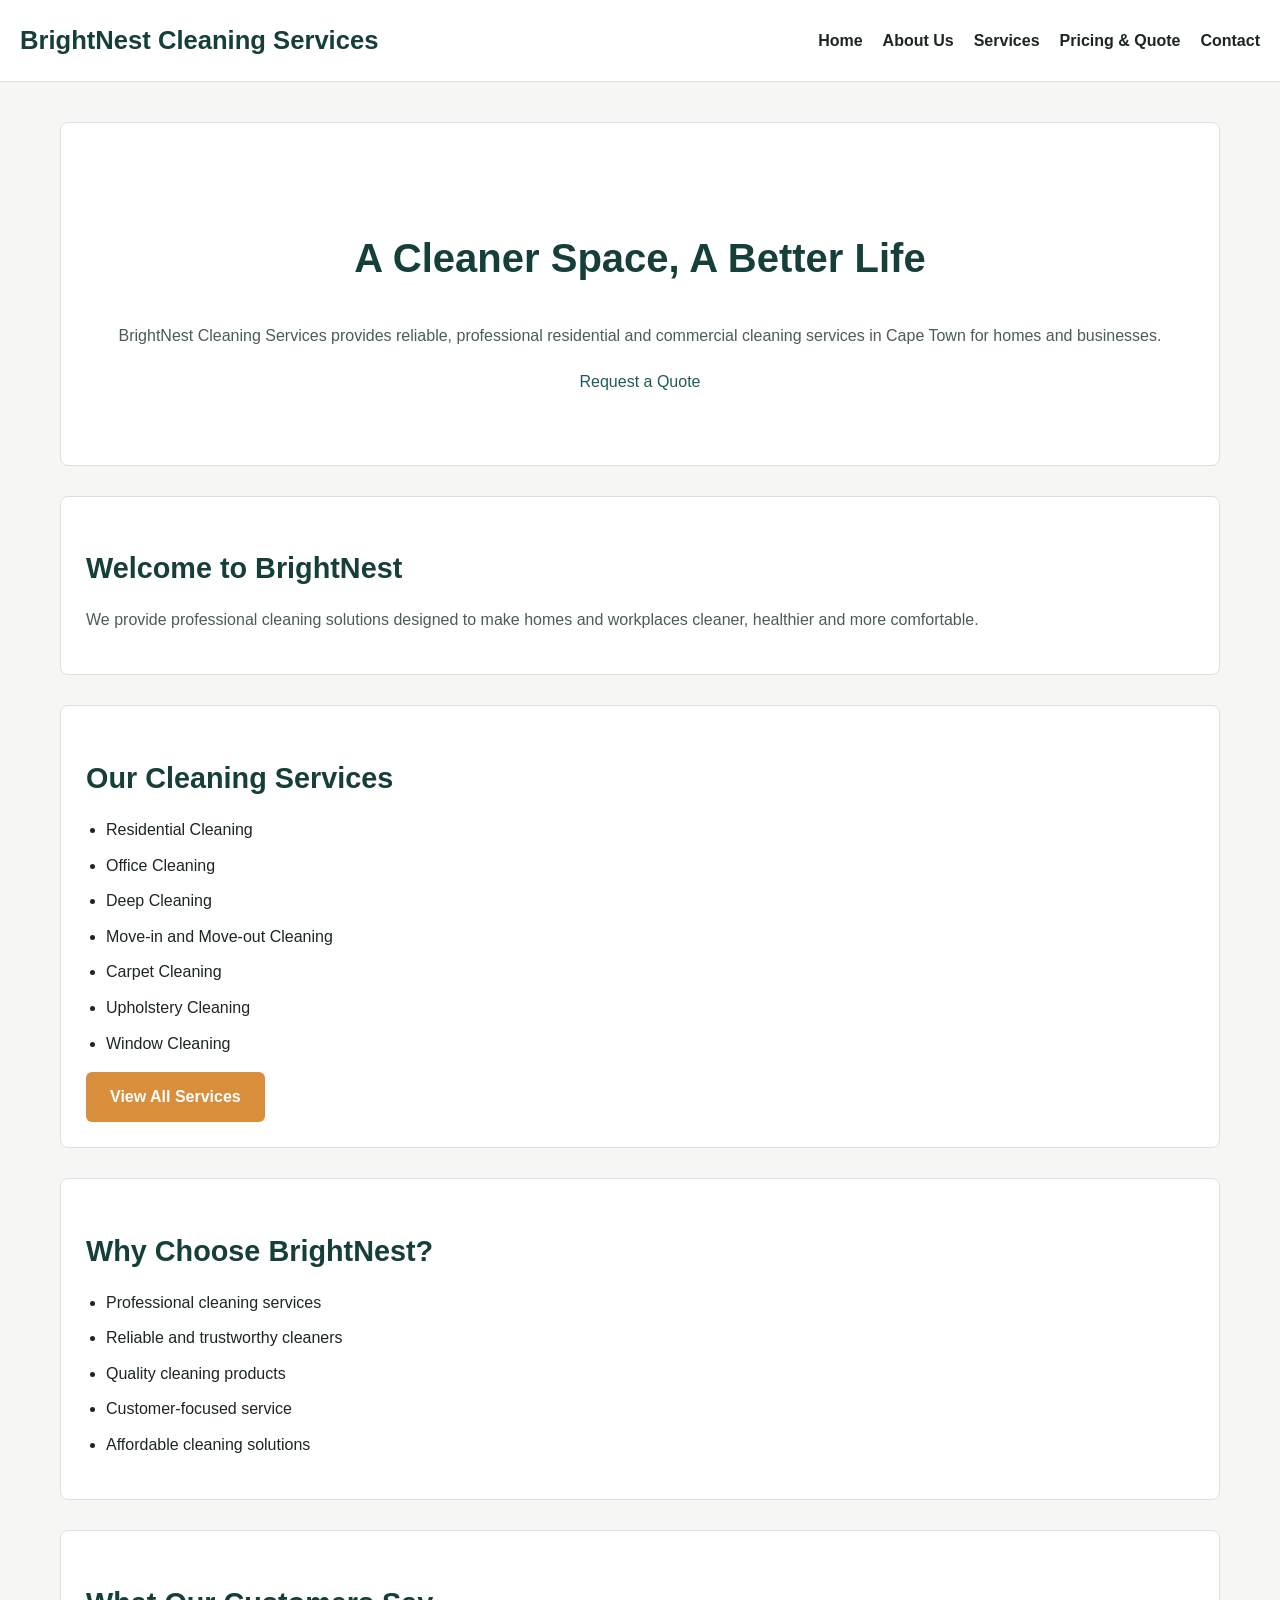
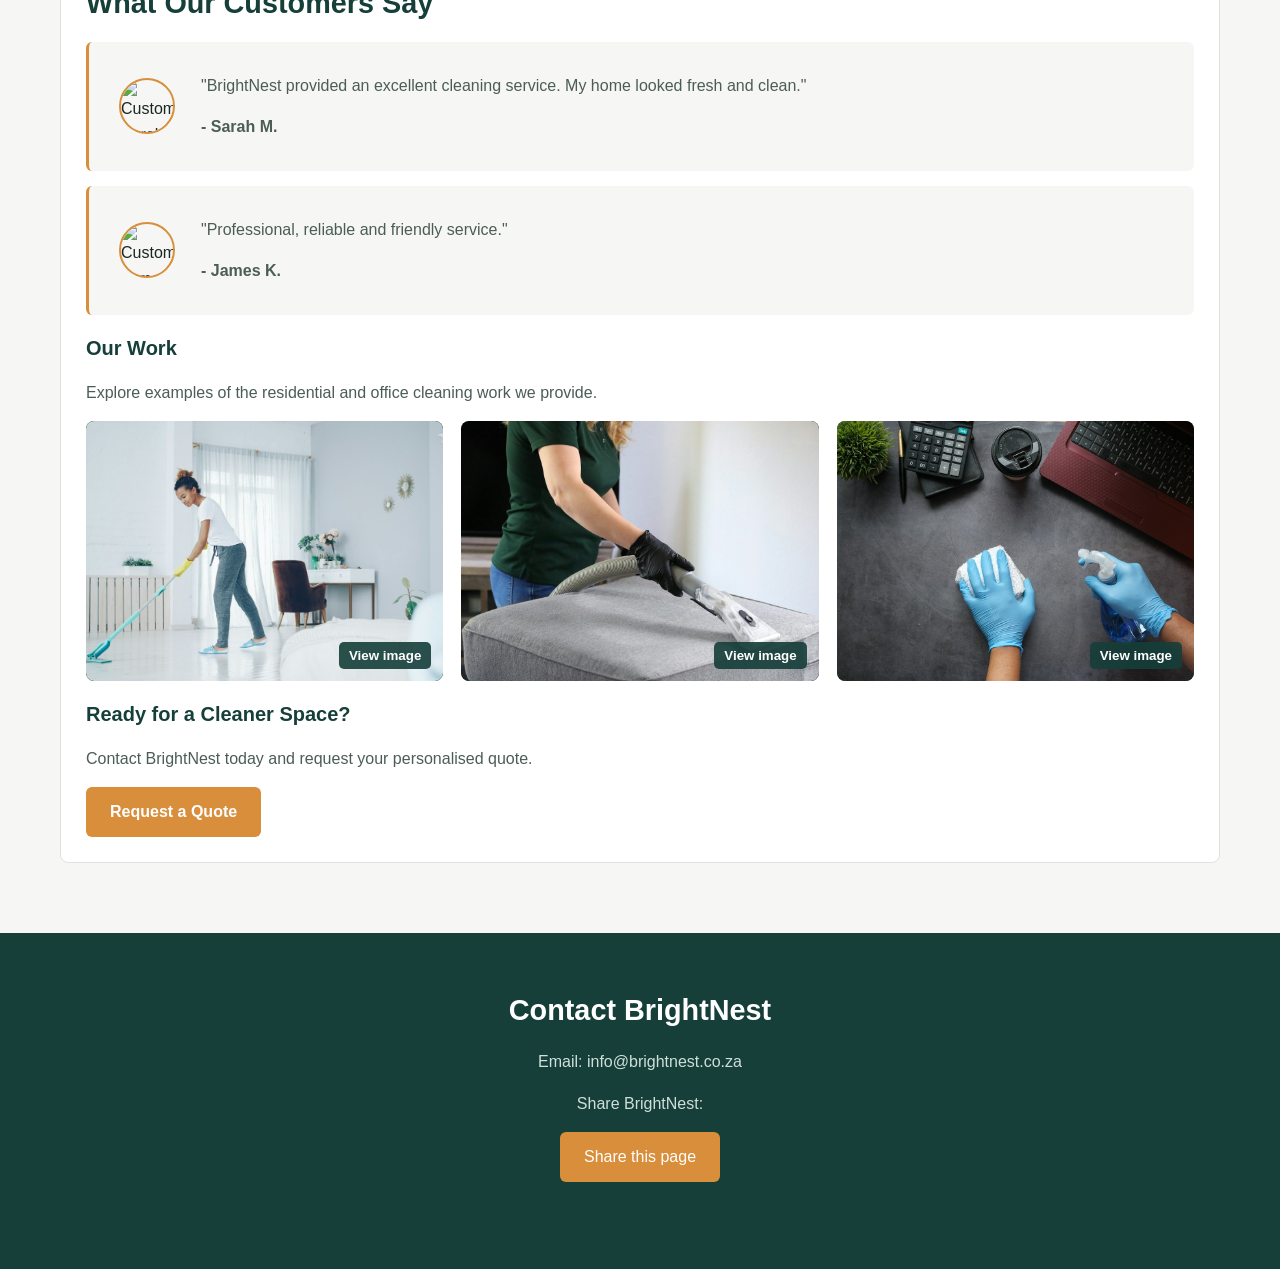
==== commit 8c8f2334: "Add validated forms and page sharing Add client-side validation and prefilled email drafts for quote" ====
--- a/index.html
+++ b/index.html
@@ -7,6 +7,31 @@
     <title>Cleaning Services in Cape Town | BrightNest</title>
     <meta name="description"
           content="Explore BrightNest residential and commercial cleaning in Cape Town. Compare services and request a personalised quote for your home or business.">
+    <script type="application/ld+json">
+        {
+            "@context": "https://schema.org",
+            "@type": "Organization",
+            "name": "BrightNest Cleaning Services",
+            "description": "Proposed residential and commercial cleaning services in Cape Town, South Africa.",
+            "areaServed": {
+                "@type": "City",
+                "name": "Cape Town",
+                "containedInPlace": {
+                    "@type": "Country",
+                    "name": "South Africa"
+                }
+            },
+            "knowsAbout": [
+                "Residential cleaning",
+                "Commercial cleaning",
+                "Deep cleaning",
+                "Move-in and move-out cleaning",
+                "Carpet cleaning",
+                "Upholstery cleaning",
+                "Window cleaning"
+            ]
+        }
+    </script>
 
     <link rel="stylesheet" href="css/style.css">
     <script src="js/script.js" defer></script>
@@ -85,7 +110,8 @@
             <article>
     <img src="https://randomuser.me/api/portraits/women/44.jpg"
          alt="Customer Sarah M."
-         class="testimonial-avatar">
+         class="testimonial-avatar"
+         width="56" height="56" loading="lazy" decoding="async">
 
     <div class="testimonial-text">
         <p>
@@ -100,7 +126,8 @@
 <article>
     <img src="https://randomuser.me/api/portraits/men/32.jpg"
          alt="Customer James K."
-         class="testimonial-avatar">
+         class="testimonial-avatar"
+         width="56" height="56" loading="lazy" decoding="async">
 
     <div class="testimonial-text">
         <p>
@@ -165,16 +192,11 @@
 
         <h2>Contact BrightNest</h2>
 
-        <p>Phone: 012 345 6789</p>
         <p>Email: info@brightnest.co.za</p>
 
-        <p>
-            Follow us on social media:
-        </p>
-
-        <a href="#">Facebook</a>
-        <a href="#">Instagram</a>
-        <a href="#">WhatsApp</a>
+        <p>Share BrightNest:</p>
+        <button id="share-page" class="btn share-button" type="button">Share this page</button>
+        <p id="share-status" class="share-status" role="status" aria-live="polite"></p>
 
     
 
--- a/css/style.css
+++ b/css/style.css
@@ -133,6 +133,16 @@
 
 .btn:hover {
     background-color: #b8722a;
+}
+
+.share-button {
+    border: 0;
+    cursor: pointer;
+    font: inherit;
+}
+
+.share-status {
+    min-height: 1.6em;
 }
 
 
@@ -214,9 +224,12 @@
 
 .site-form label {
     display: block;
-    margin-top: 15px;
     margin-bottom: 5px;
     font-weight: bold;
+}
+
+.site-form .form-field + .form-field {
+    margin-top: 14px;
 }
 
 .site-form input,
@@ -228,6 +241,33 @@
     font-size: 1rem;
     border: 1px solid #dce3df;
     border-radius: 6px;
+}
+
+.site-form input,
+.site-form select {
+    min-height: 44px;
+}
+
+.site-form textarea {
+    resize: vertical;
+}
+
+.site-form .field-error {
+    display: block;
+    color: #a4262c;
+}
+
+.site-form [aria-invalid="true"] {
+    border-color: #a4262c;
+}
+
+.form-status {
+    margin-bottom: 0;
+}
+
+.form-status a {
+    font-weight: bold;
+    text-decoration: underline;
 }
 
 .site-form input:focus,
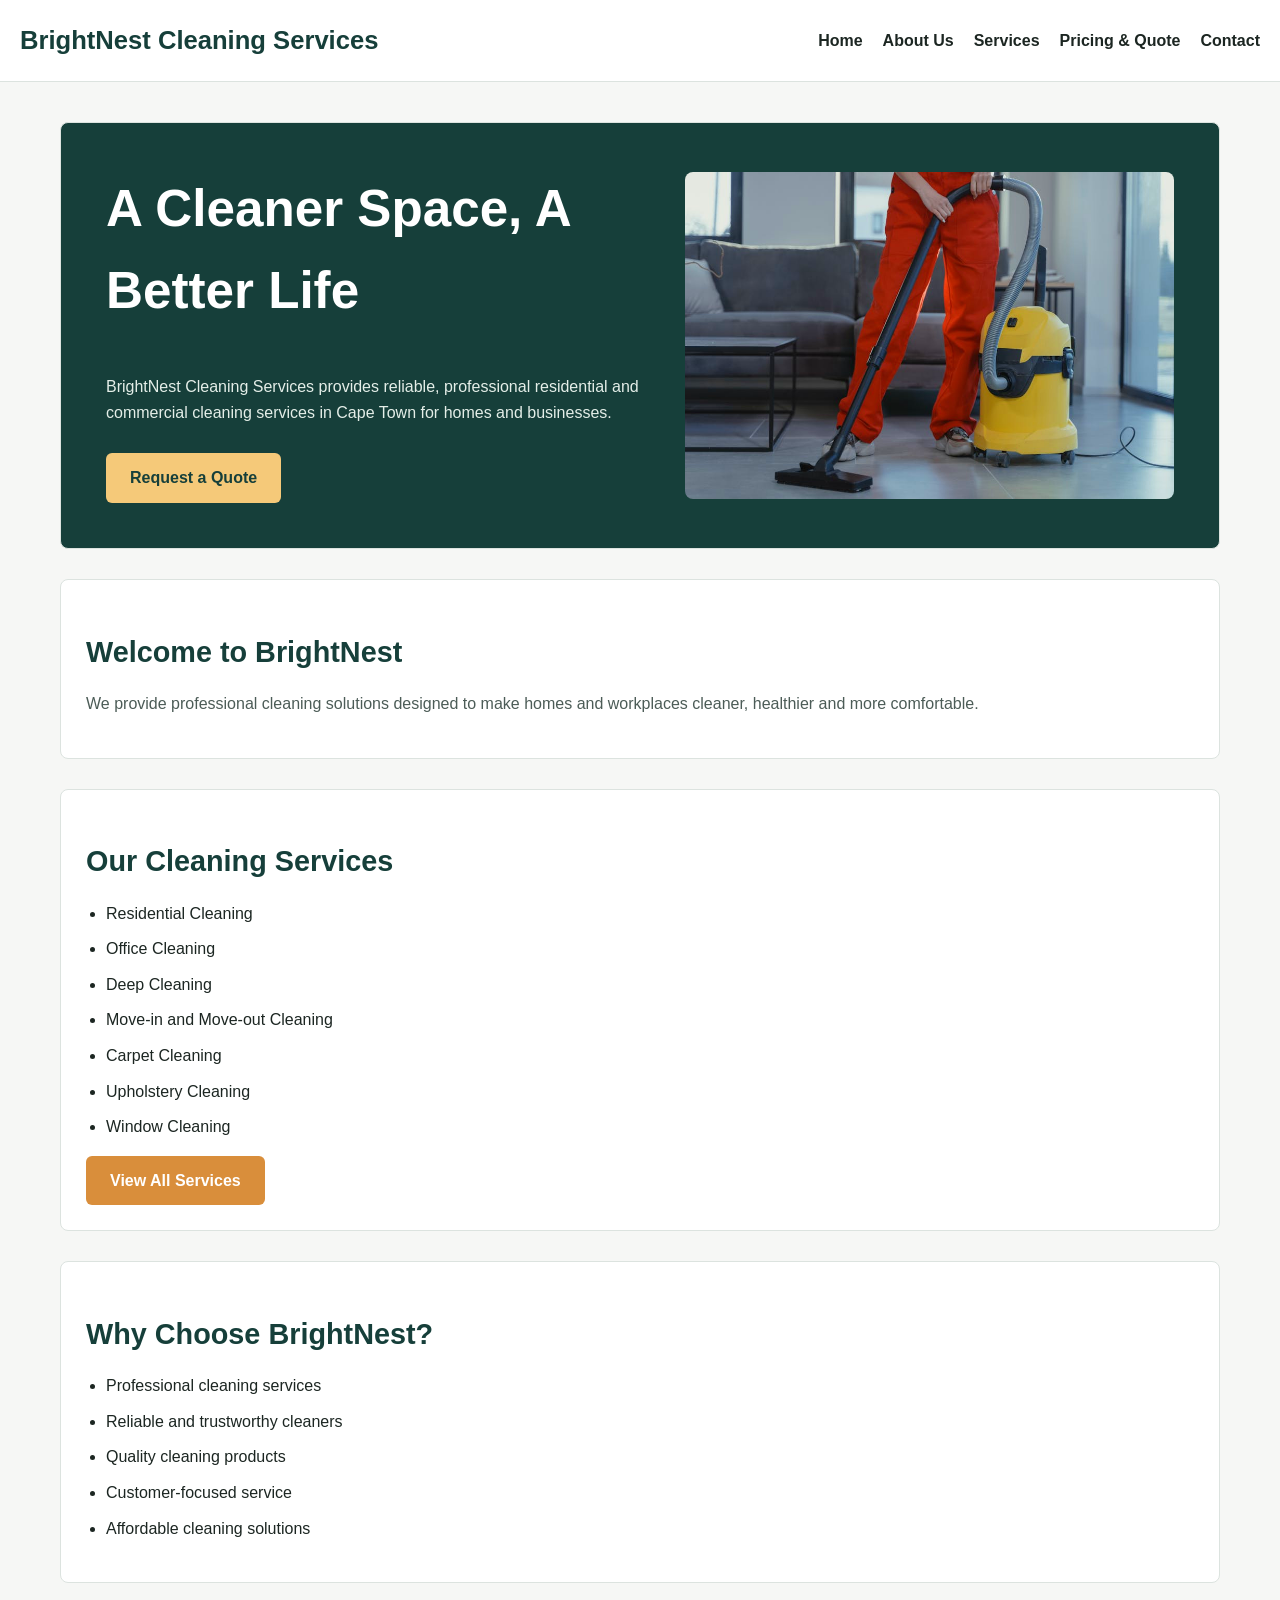
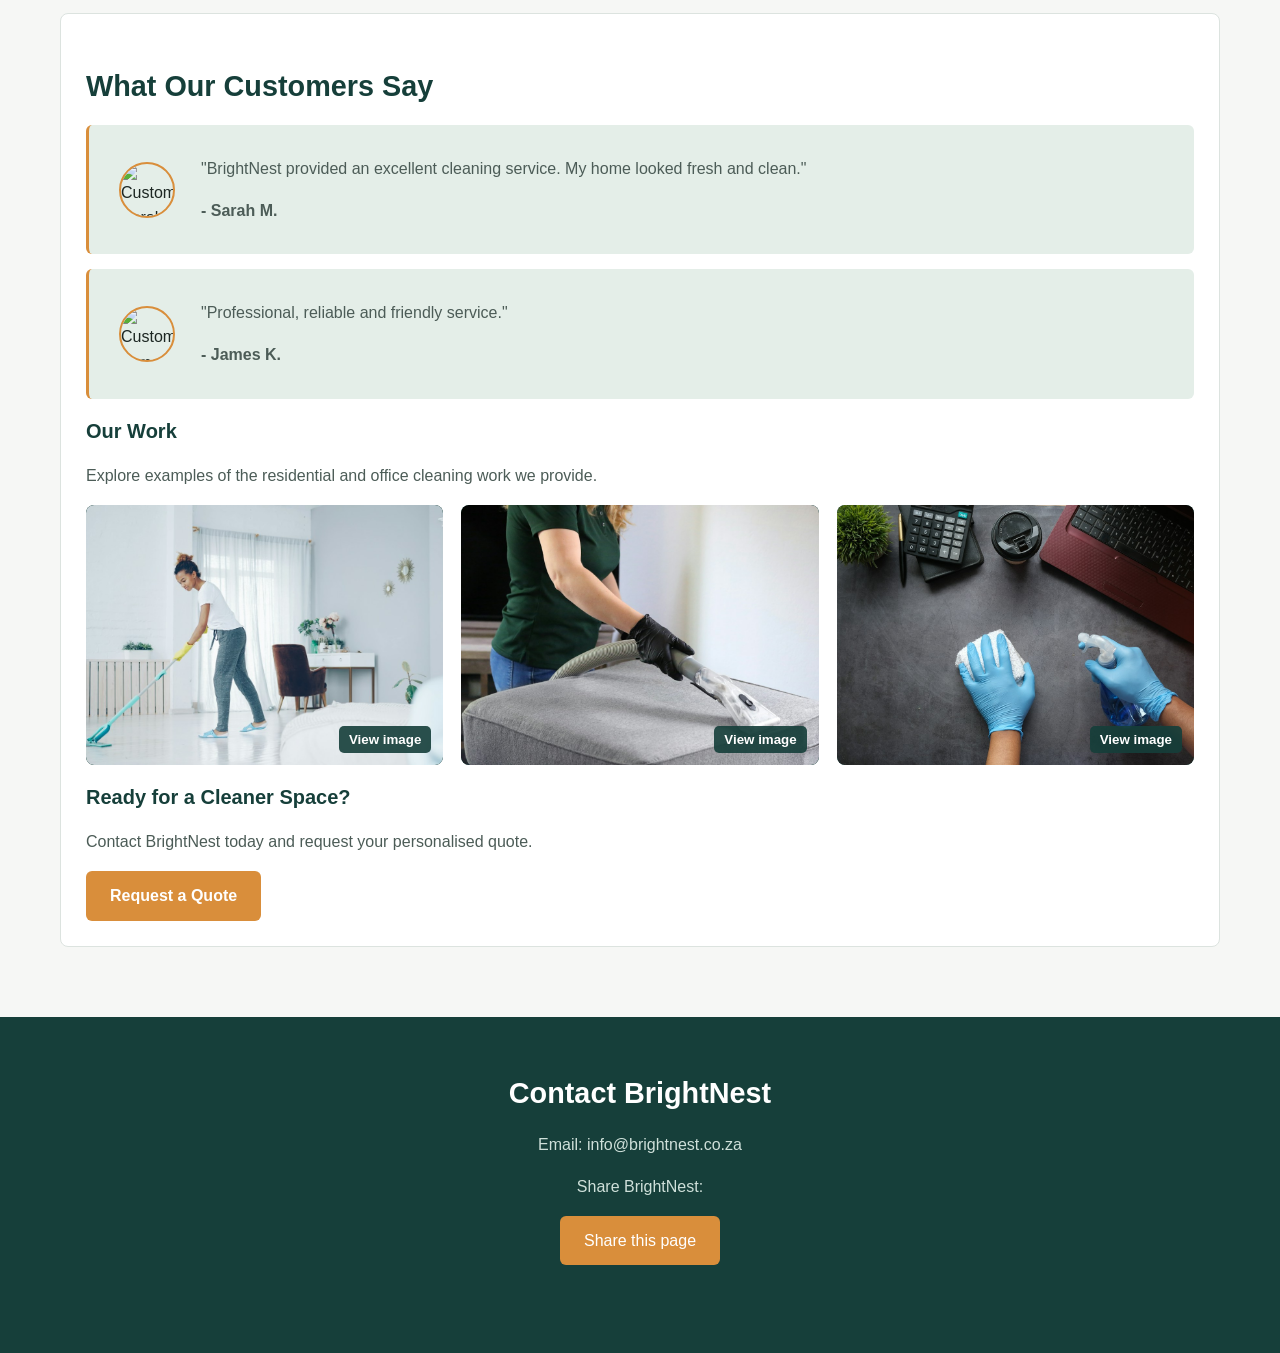
==== commit f402bf75: "Refresh homepage and about page visuals Add a responsive image-led hero to the homepage and a visual" ====
--- a/index.html
+++ b/index.html
@@ -56,14 +56,20 @@
     <main>
 
 
-        <section class ="hero">
-            <h1>A Cleaner Space, A Better Life</h1>
-            <p>
-                BrightNest Cleaning Services provides reliable, professional residential and commercial cleaning
-                services in Cape Town for homes and businesses.
-            </p>
-
-            <a href="pages/quote.html">Request a Quote</a>
+        <section class="hero">
+            <div class="hero-copy">
+                <h1>A Cleaner Space, A Better Life</h1>
+                <p>
+                    BrightNest Cleaning Services provides reliable, professional residential and commercial cleaning
+                    services in Cape Town for homes and businesses.
+                </p>
+                <a href="pages/quote.html" class="btn">Request a Quote</a>
+            </div>
+            <figure class="hero-image">
+                <img src="images/services/homep.png"
+                     alt="Illustrative image of cleaners working in an office"
+                     width="426" height="376" fetchpriority="high" decoding="async">
+            </figure>
         </section>
 
         <section>
--- a/css/style.css
+++ b/css/style.css
@@ -104,20 +104,119 @@
     margin-bottom: 30px;
 }
 
+.about-intro h2 {
+    margin-top: 0;
+}
+
+.about-intro-content {
+    display: grid;
+    grid-template-columns: minmax(0, 1fr) minmax(260px, 0.85fr);
+    align-items: center;
+    gap: 30px;
+}
+
+.about-intro-content > p {
+    margin: 0;
+}
+
+.about-image {
+    margin: 0;
+}
+
+.about-image img {
+    display: block;
+    width: 100%;
+    max-height: 320px;
+    object-fit: cover;
+    margin: 0;
+    border-radius: 8px;
+}
+
+.about-image figcaption {
+    margin-top: 8px;
+    color: #4c5c57;
+    font-size: 0.875rem;
+}
+
+.about-values {
+    display: grid;
+    grid-template-columns: repeat(auto-fit, minmax(170px, 1fr));
+    gap: 12px;
+    padding: 0;
+    list-style: none;
+}
+
+.about-values li {
+    display: flex;
+    align-items: center;
+    gap: 10px;
+    min-height: 60px;
+    padding: 12px 14px;
+    border: 1px solid #dce3df;
+    border-radius: 8px;
+    background-color: #e4eee8;
+    font-weight: bold;
+}
+
+.about-values li span {
+    color: #1f5c54;
+    font-size: 1.25rem;
+    line-height: 1;
+}
+
 
 /* Hero section */
 .hero {
-    text-align: center;
-    padding: 70px 30px;
+    display: grid;
+    grid-template-columns: minmax(0, 1fr) minmax(280px, 0.9fr);
+    align-items: center;
+    gap: 35px;
+    padding: 45px;
+    color: #ffffff;
+    background-color: #163f3a;
+}
+
+.hero-copy {
+    text-align: left;
 }
 
 .hero h1 {
-    font-size: 2.5rem;
+    margin-top: 0;
+    font-size: clamp(2.2rem, 4vw, 3.25rem);
+    color: #ffffff;
+}
+
+.hero p {
+    margin: 20px 0 28px;
+    color: #e4eee8;
+}
+
+.hero .btn {
     color: #163f3a;
-}
-
-.hero p {
-    margin: 20px auto;
+    background-color: #f5c979;
+}
+
+.hero .btn:hover {
+    background-color: #edb95f;
+}
+
+.hero-image {
+    margin: 0;
+}
+
+.hero-image img {
+    display: block;
+    width: 100%;
+    max-height: 360px;
+    object-fit: cover;
+    margin: 0;
+    border-radius: 8px;
+}
+
+.hero-image figcaption {
+    margin-top: 8px;
+    color: #e4eee8;
+    font-size: 0.875rem;
 }
 
 
@@ -156,7 +255,7 @@
 }
 /* Testimonials */
 article {
-    background-color: #f6f7f5;
+    background-color: #e4eee8;
     border-left: 3px solid #d98e3b;
     padding: 0.9375rem 1.25rem;
     margin-bottom: 0.9375rem;
@@ -216,7 +315,8 @@
 /* Forms */
 .site-form {
     max-width: 600px;
-    background-color: #ffffff;
+    margin: 1.5rem auto 0;
+    background-color: #e4eee8;
     border: 1px solid #dce3df;
     border-radius: 8px;
     padding: 25px;
@@ -347,11 +447,14 @@
     }
  
     .hero {
+        grid-template-columns: 1fr;
+        gap: 24px;
         padding: 2.5rem 1.25rem;
     }
- 
-    .hero h1 {
-        font-size: 1.7rem;
+
+    .about-intro-content {
+        grid-template-columns: 1fr;
+        gap: 20px;
     }
 
     h1 {
@@ -388,10 +491,6 @@
 
     .hero {
         padding: 30px 15px;
-    }
-
-    .hero h1 {
-        font-size: 1.5rem;
     }
 
     h2 {
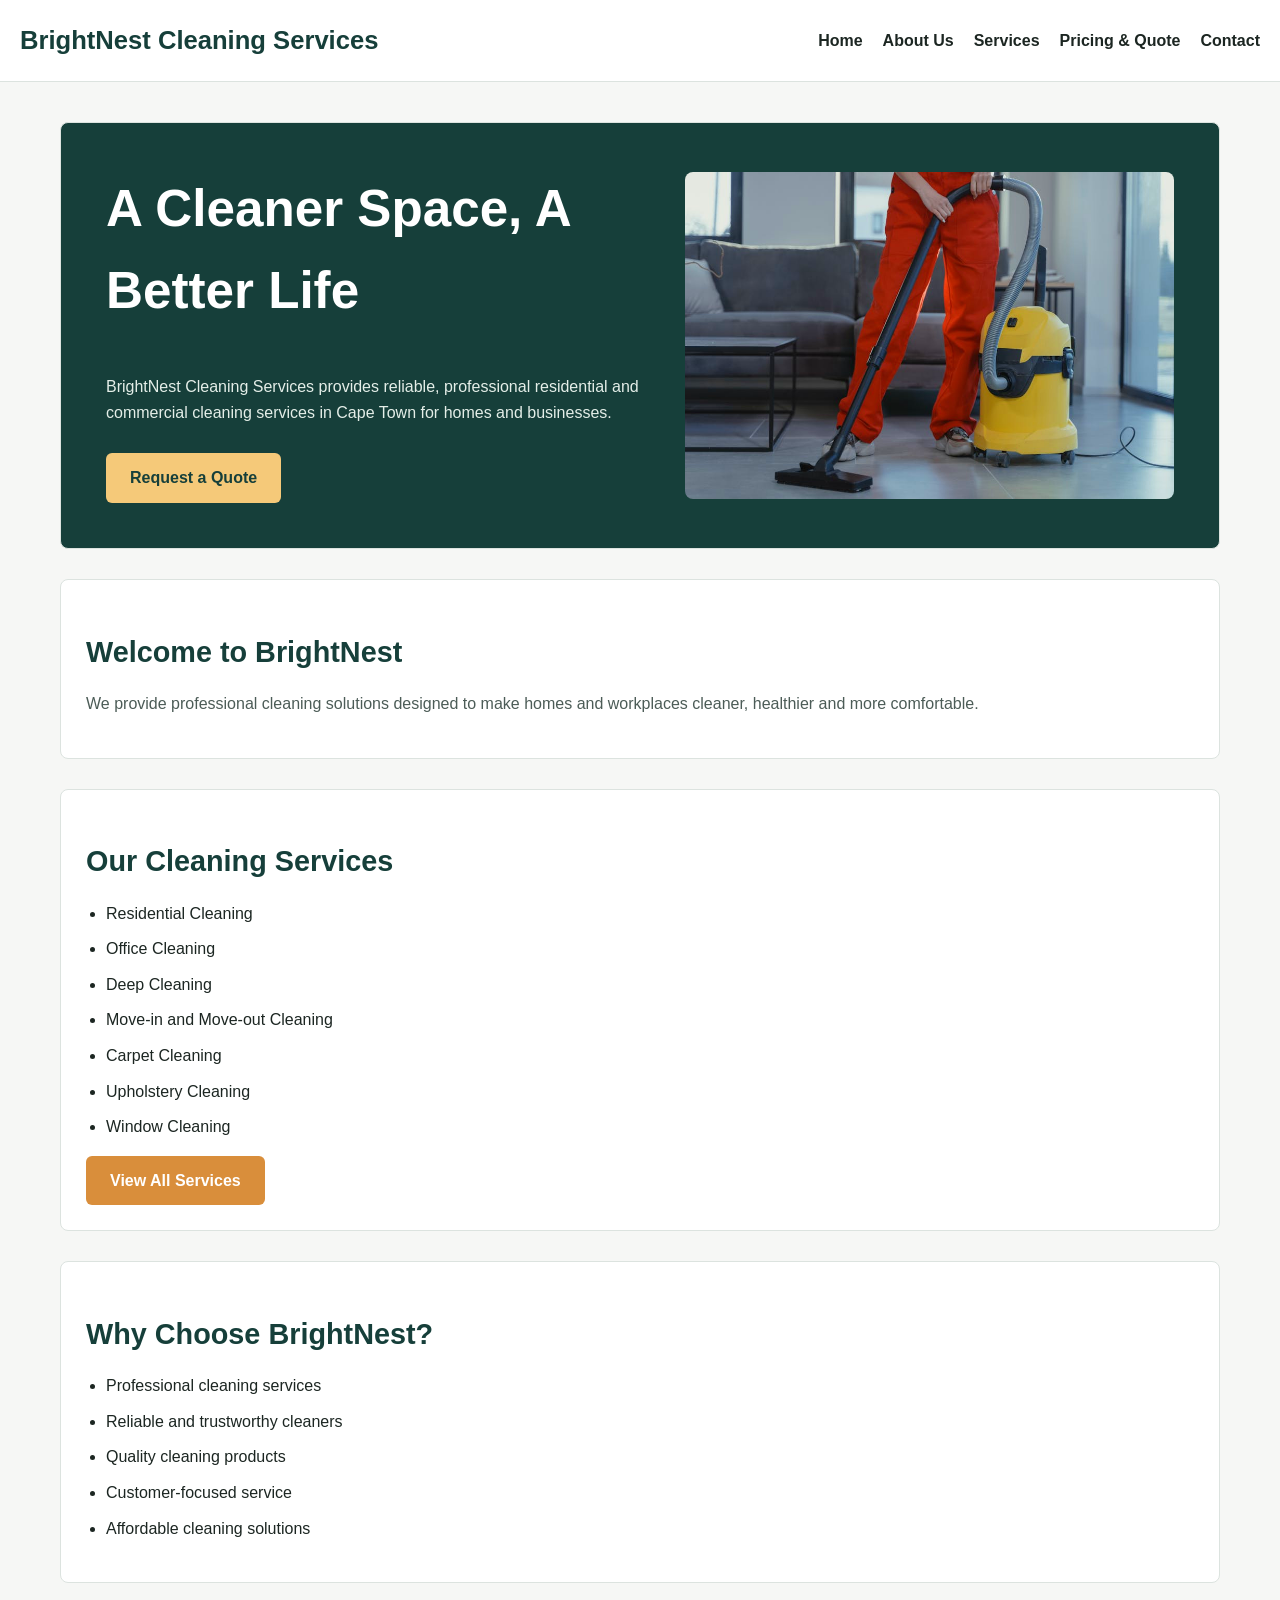
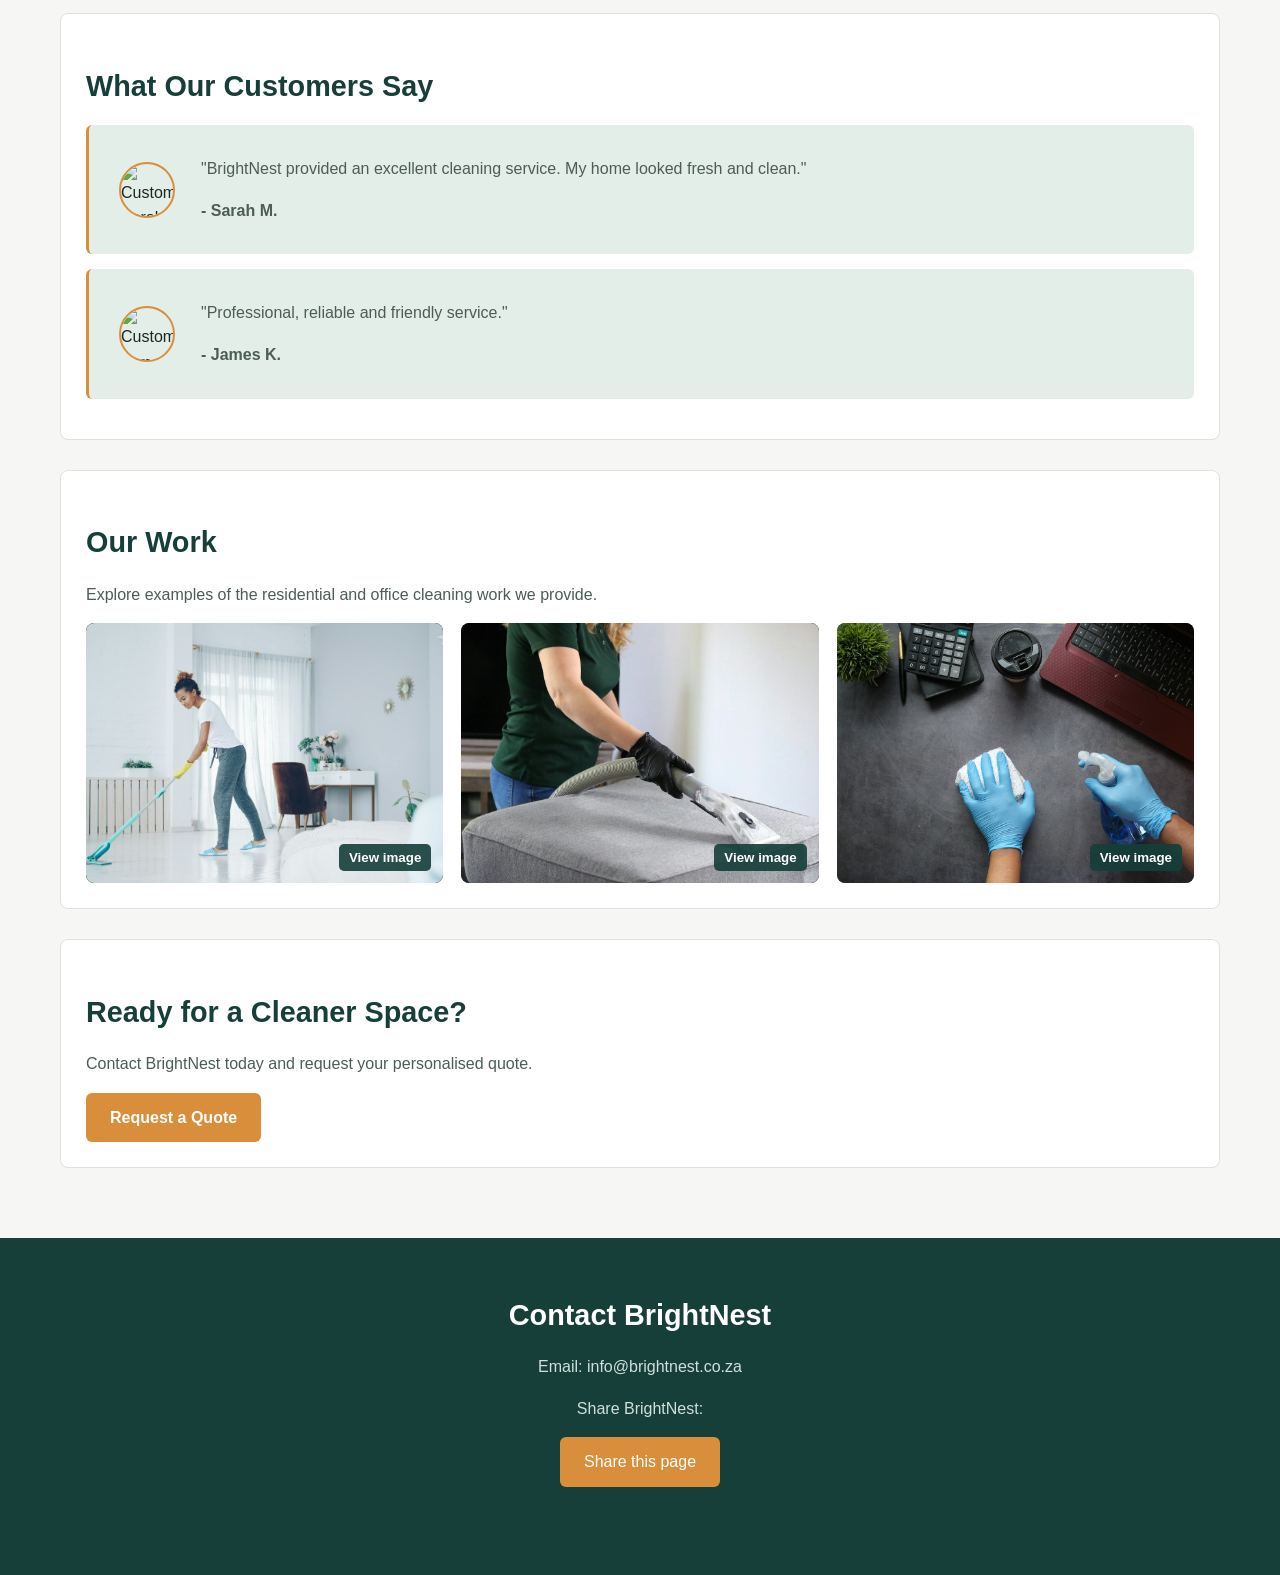
==== commit 7f0f712a: "Add site screenshots and finalize responsive fixes Include page and mobile screenshots, document pro" ====
--- a/index.html
+++ b/index.html
@@ -43,7 +43,14 @@
 
         <a class="site-name" href="index.html">BrightNest Cleaning Services</a>
 
-        <nav>
+        <button class="menu-toggle" type="button" aria-label="Open navigation menu"
+                aria-expanded="false" aria-controls="main-navigation">
+            <span class="menu-line"></span>
+            <span class="menu-line"></span>
+            <span class="menu-line"></span>
+        </button>
+
+        <nav id="main-navigation" aria-label="Main navigation">
             <a href="index.html">Home</a>
             <a href="pages/about.html">About Us</a>
             <a href="pages/services.html">Services</a>
@@ -144,6 +151,8 @@
     </div>
 </article>
 
+        </section>
+
         <section>
             <h2>Our Work</h2>
 
--- a/css/style.css
+++ b/css/style.css
@@ -86,6 +86,29 @@
 nav a:hover {
     color: #1f5c54;
     border-bottom: 2px solid #d98e3b;
+}
+
+.menu-toggle {
+    display: none;
+    align-items: center;
+    justify-content: center;
+    flex-direction: column;
+    gap: 5px;
+    width: 44px;
+    height: 44px;
+    padding: 8px;
+    border: 1px solid #dce3df;
+    border-radius: 6px;
+    background-color: #ffffff;
+    cursor: pointer;
+}
+
+.menu-line {
+    display: block;
+    width: 22px;
+    height: 2px;
+    border-radius: 2px;
+    background-color: #163f3a;
 }
 
 
@@ -428,14 +451,38 @@
 @media (max-width: 600px) {
  
     header {
-        flex-direction: column;
-        align-items: flex-start;
+        flex-direction: row;
+        align-items: center;
+        justify-content: space-between;
+        column-gap: 10px;
+    }
+
+    .site-name {
+        flex: 1 1 0;
+        min-width: 0;
+        font-size: clamp(0.95rem, 5vw, 1.25rem);
+    }
+
+    .menu-toggle {
+        display: inline-flex;
+        flex: 0 0 44px;
     }
  
     nav {
+        display: none;
+        flex-basis: 100%;
         flex-direction: column;
         gap: 0.625rem;
         margin-top: 0.9375rem;
+    }
+
+    .menu-toggle[aria-expanded="true"] + nav {
+        display: flex;
+    }
+
+    nav a {
+        display: block;
+        padding: 0.35rem 0;
     }
  
     main {
@@ -458,7 +505,7 @@
     }
 
     h1 {
-        font-size: 1.7rem;
+        font-size: 1.9rem;
     }
  
     .service-grid {
@@ -468,10 +515,6 @@
 
 /* Small mobile screens */
 @media (max-width: 480px) {
-
-    .site-name {
-        font-size: 1.5rem;
-    }
 
     nav {
         gap: 8px;
